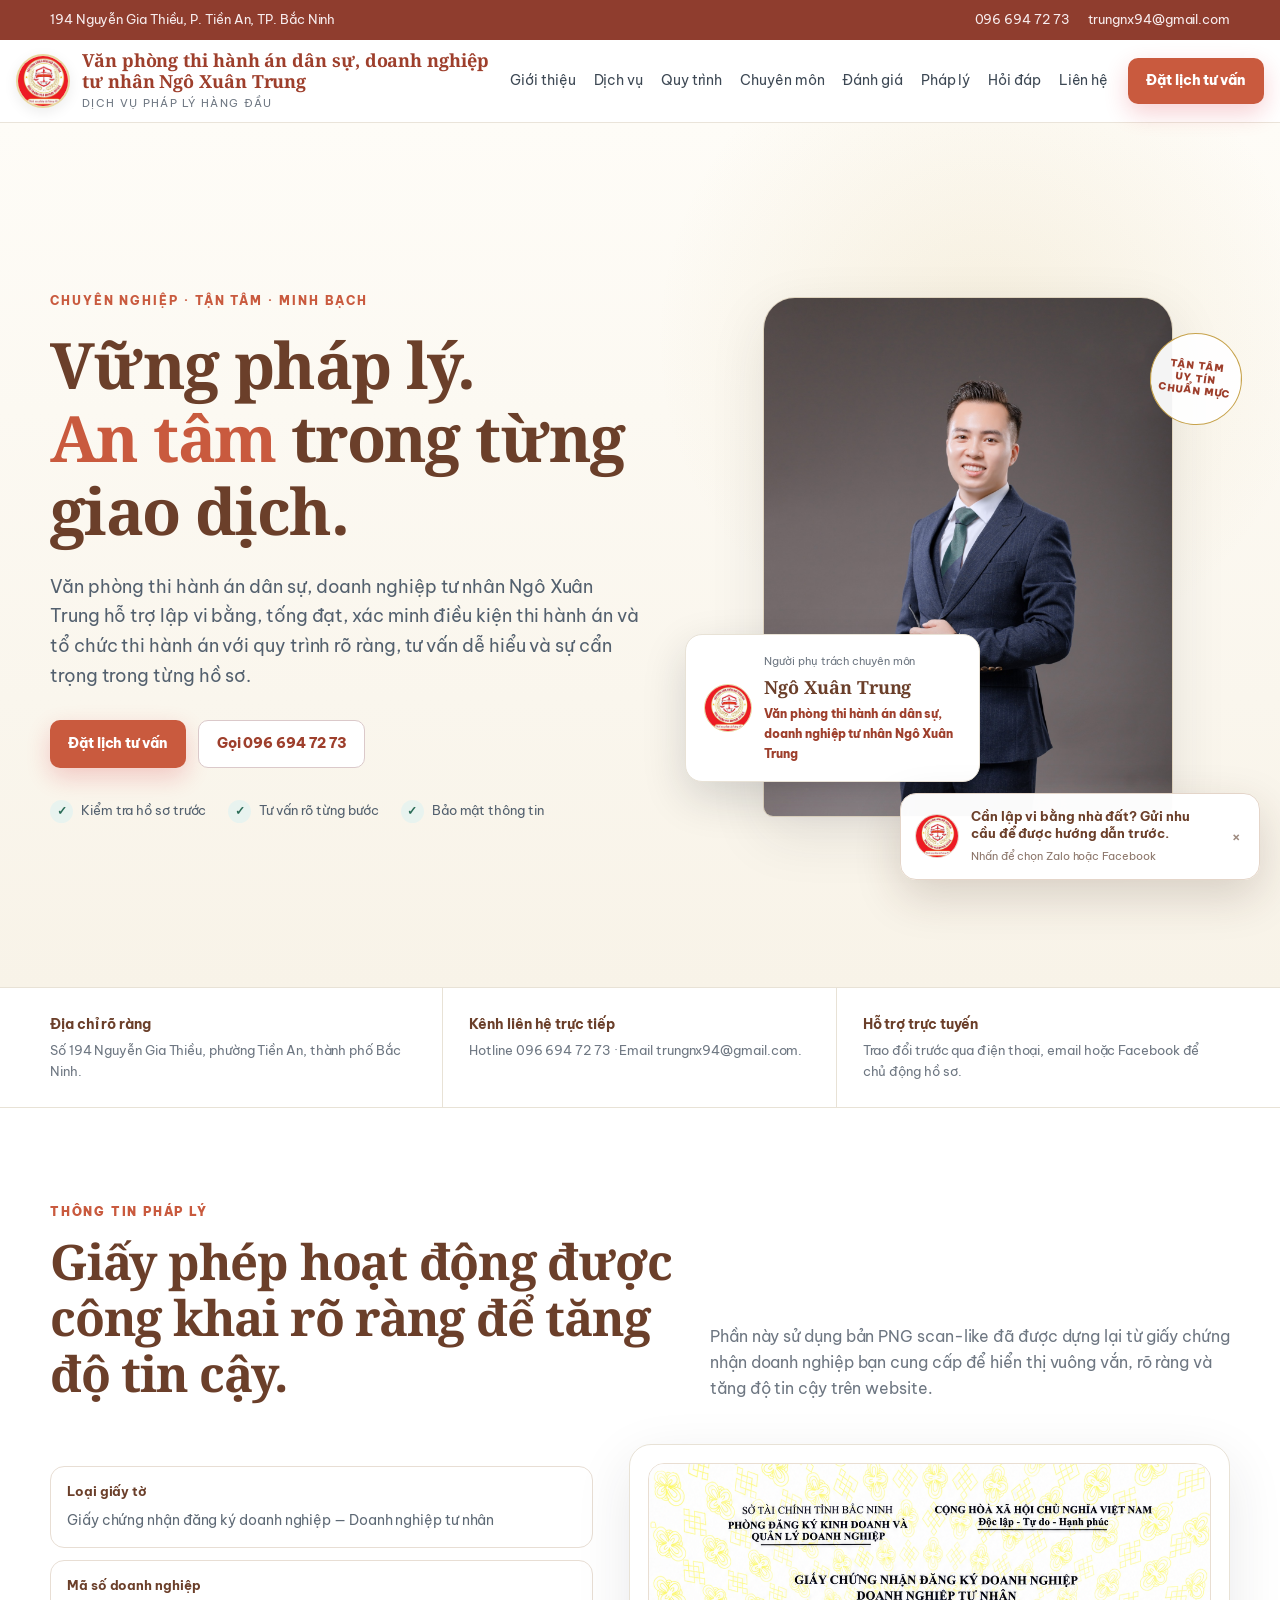
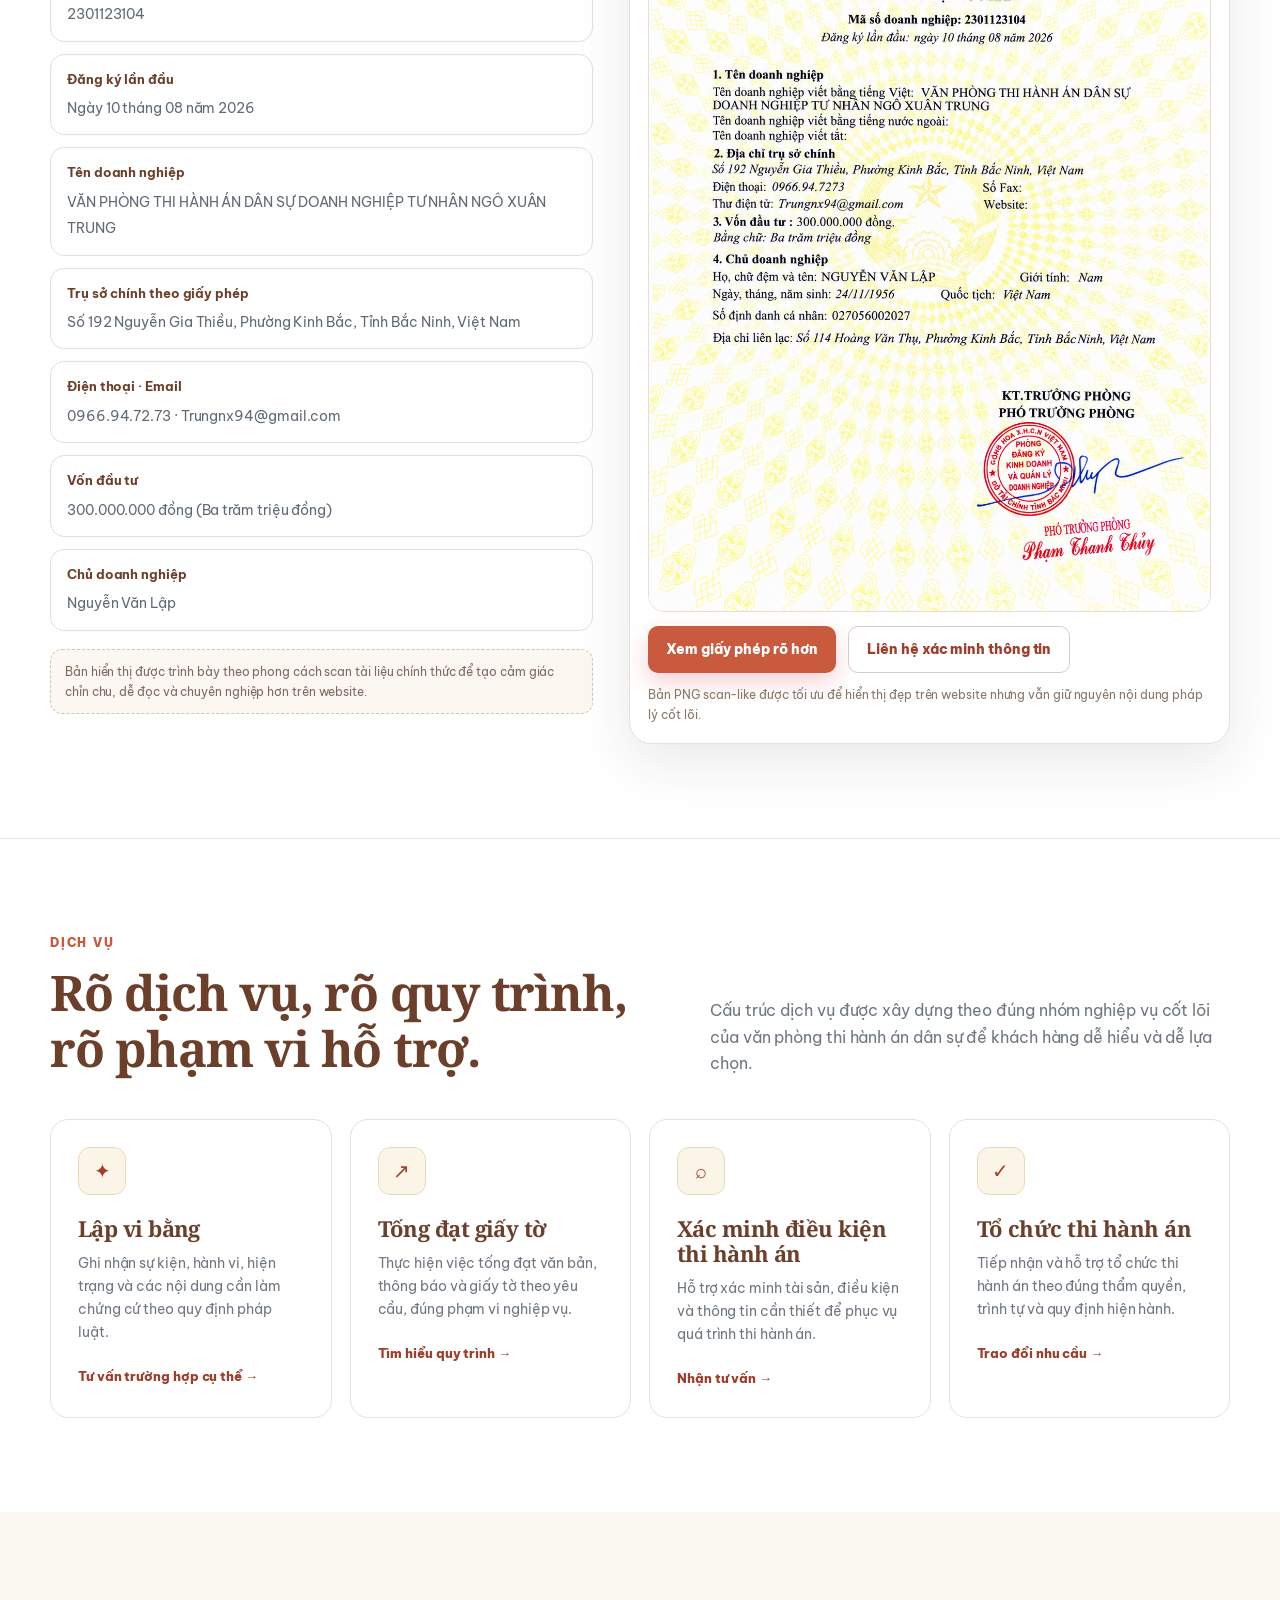
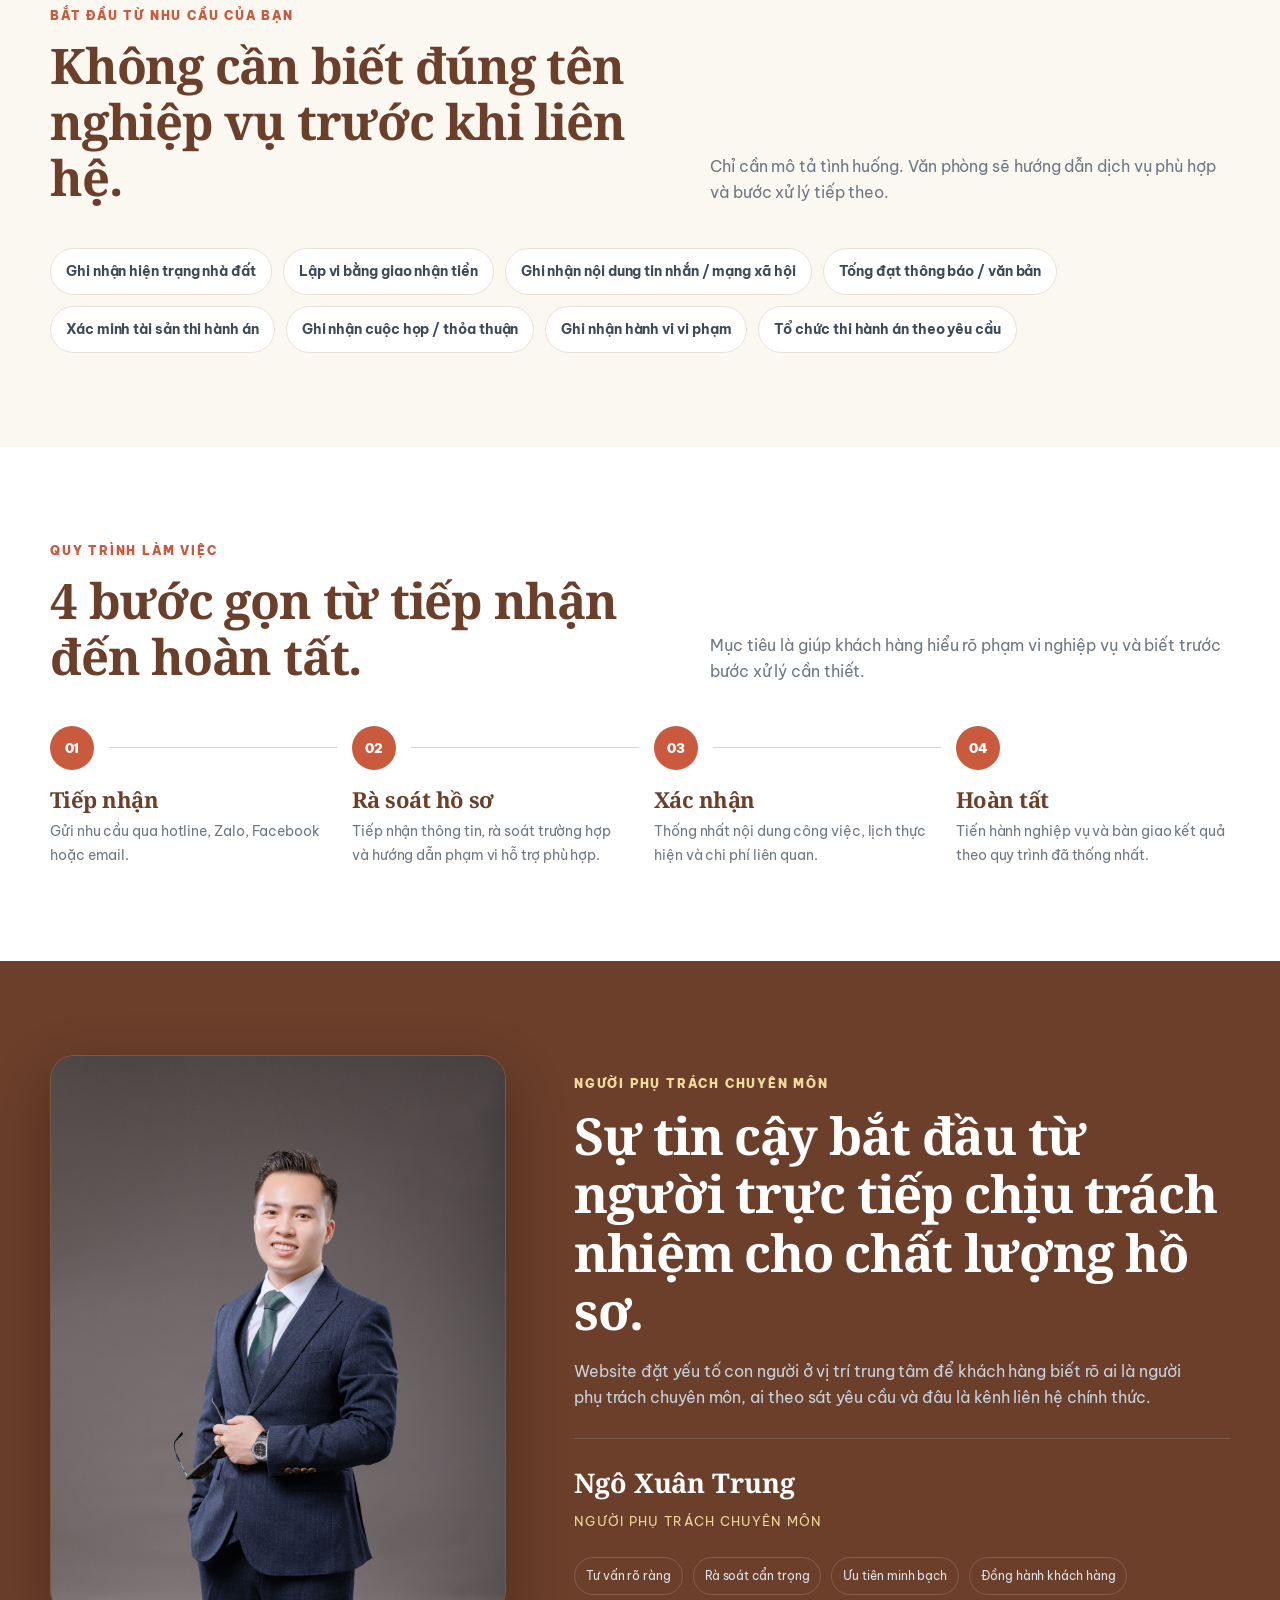
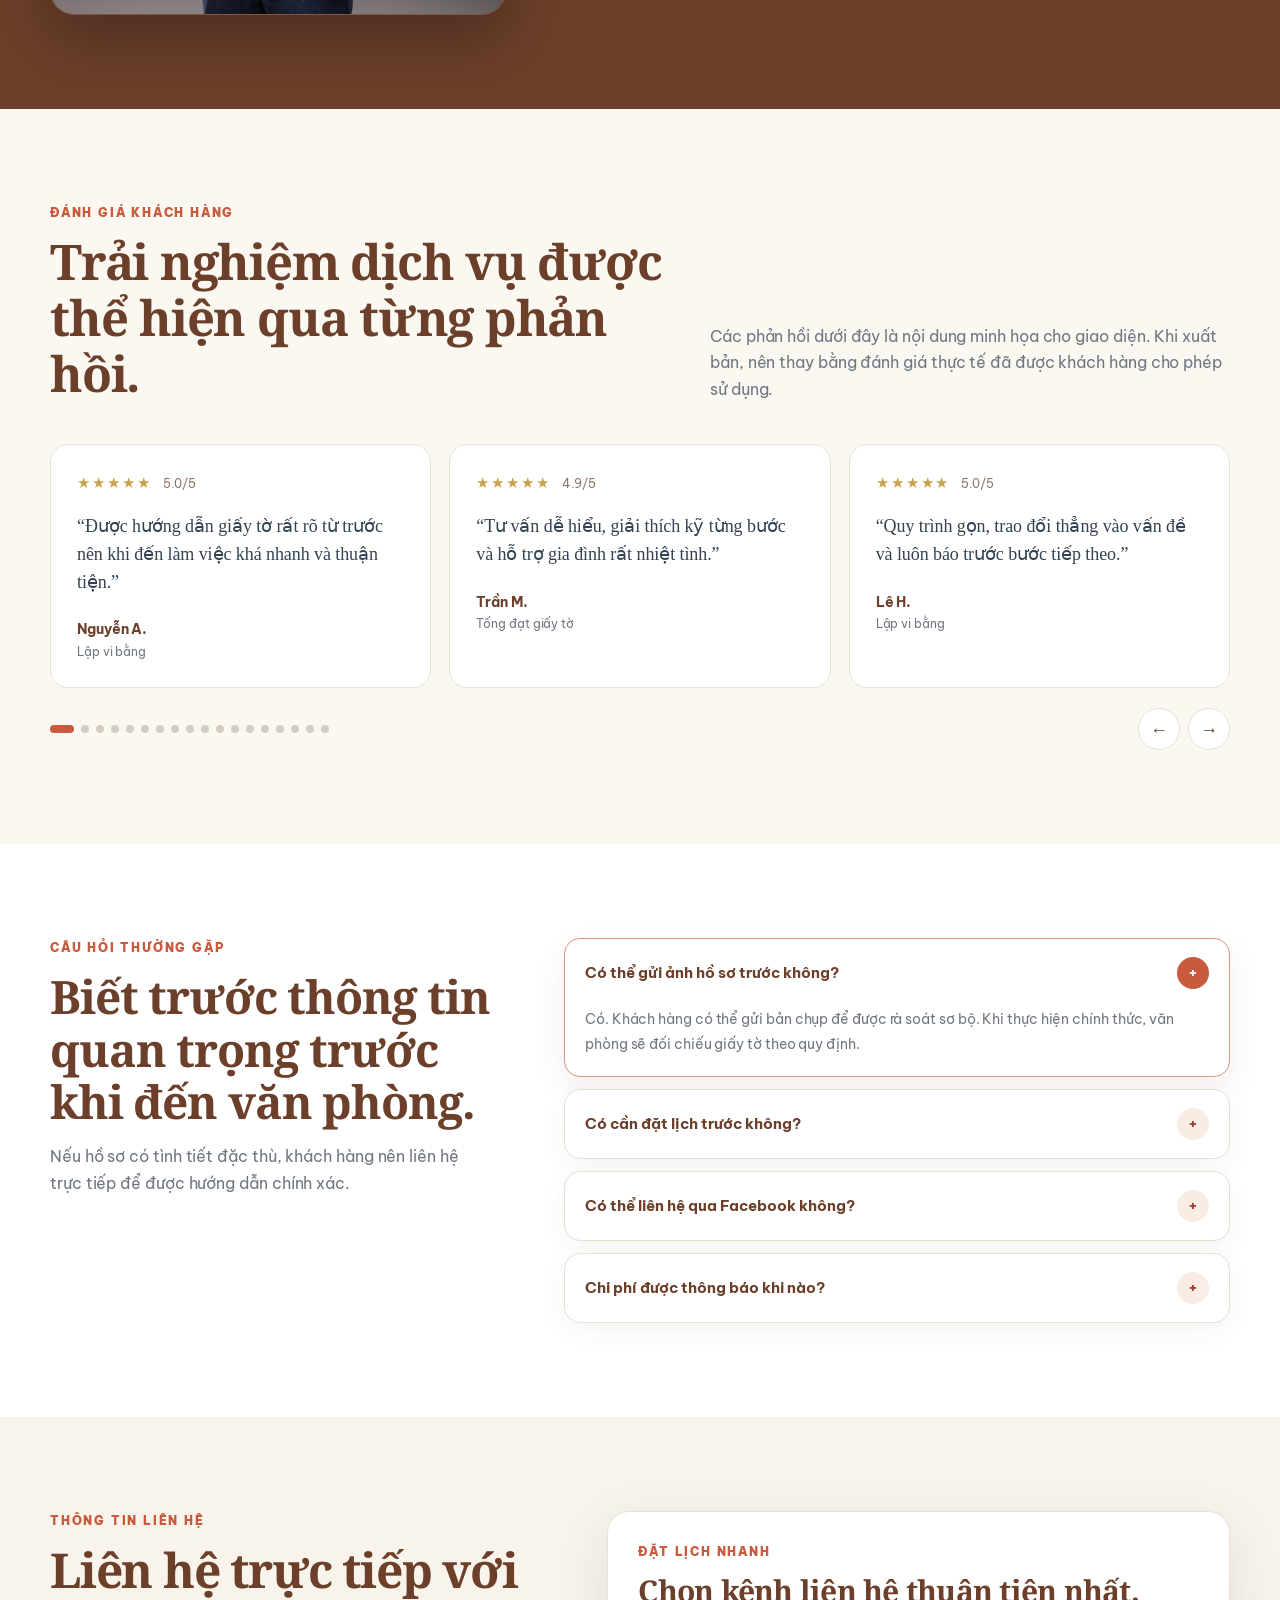
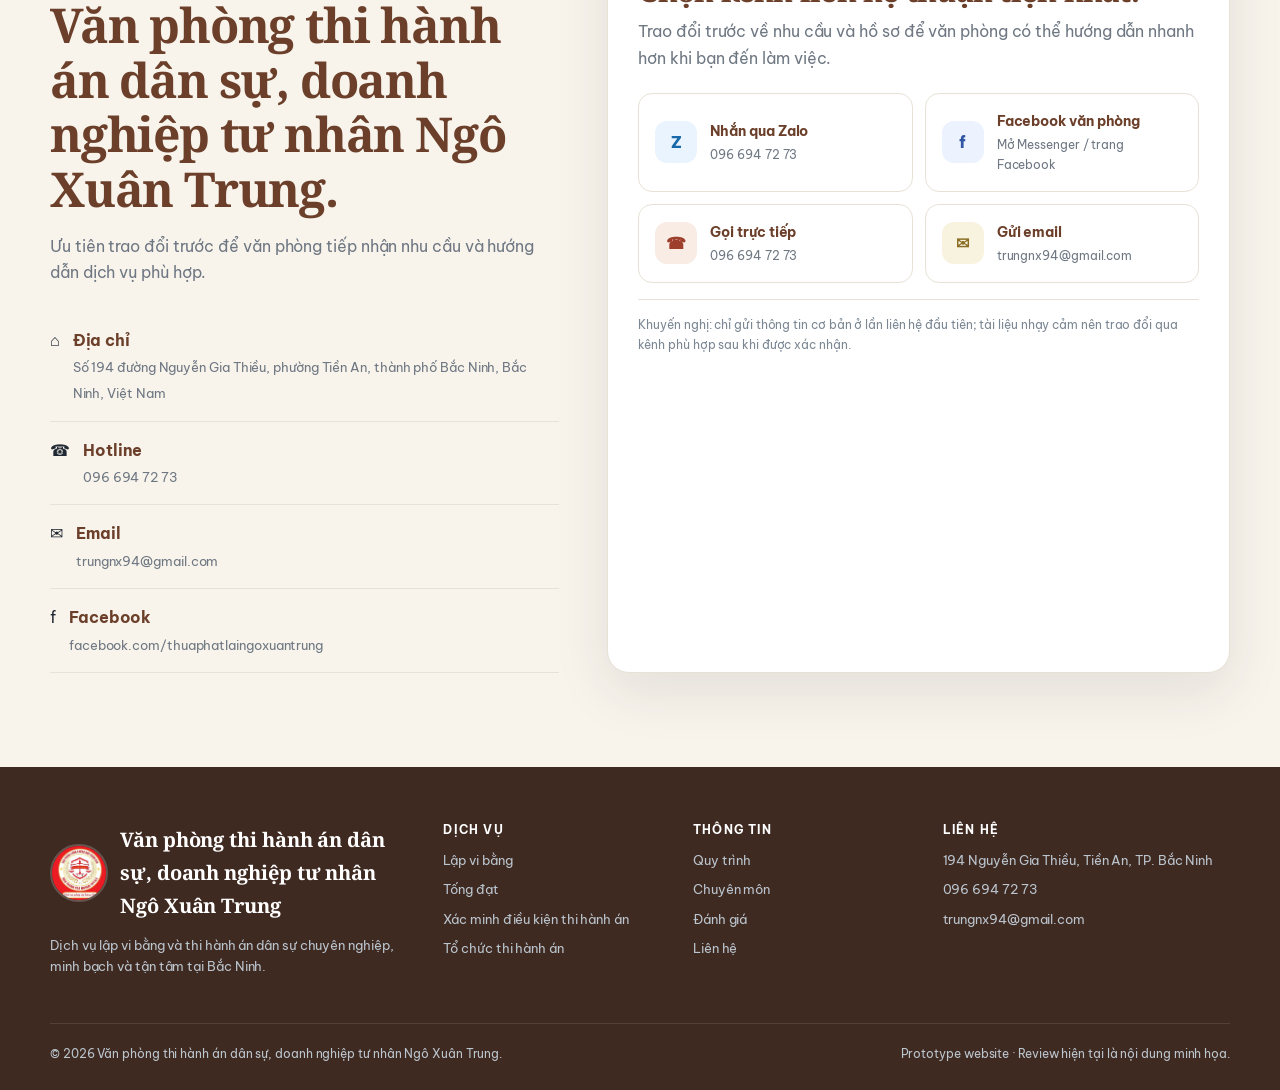
==== index.html @ 0e6046a1 "Add files via upload" ====
<!DOCTYPE html>
<html lang="vi">
<head>
  <meta charset="UTF-8" />
  <meta name="viewport" content="width=device-width, initial-scale=1.0" />
  <meta name="description" content="Văn phòng thi hành án dân sự, doanh nghiệp tư nhân Ngô Xuân Trung - dịch vụ công chứng chuyên nghiệp, tận tâm, minh bạch tại Bắc Ninh." />
  <title>Văn phòng thi hành án dân sự, doanh nghiệp tư nhân Ngô Xuân Trung</title>
  <style>
    :root{
      --red:#C95A3E;
      --red-dark:#9E3F2C;
      --gold:#C7A34C;
      --gold-soft:#E8D7A1;
      --ink:#202833;
      --muted:#6E7782;
      --cream:#FBF8F1;
      --white:#FFFFFF;
      --line:#E8E2D6;
      --navy:#6B3F2A;
      --green:#296B56;
      --shadow:0 18px 55px rgba(37,44,52,.10);
      --radius:18px;
      --max:1180px;
    }
    *{box-sizing:border-box}
    html{scroll-behavior:smooth}
    body{
      margin:0;font-family:Inter,ui-sans-serif,system-ui,-apple-system,BlinkMacSystemFont,"Segoe UI",sans-serif;
      color:var(--ink);background:#fff;line-height:1.65
    }
    h1,h2,h3,h4{font-family:Georgia,"Times New Roman",serif;line-height:1.14;margin:0;color:var(--navy);letter-spacing:-.02em}
    a{color:inherit;text-decoration:none}
    img{display:block;max-width:100%}
    button,input,select,textarea{font:inherit}
    .container{width:min(var(--max),calc(100% - 40px));margin:auto}
    .topbar{background:#8F3D2E;color:#F8EDEE;font-size:13px}
    .topbar .container{min-height:42px;display:flex;align-items:center;justify-content:space-between;gap:20px}
    .top-left,.top-right{display:flex;gap:18px;align-items:center;flex-wrap:wrap}
    .topbar a:hover{color:#fff}

    .header{
      position:sticky;top:0;z-index:100;background:rgba(255,255,255,.95);backdrop-filter:blur(15px);
      border-bottom:1px solid rgba(232,226,214,.9)
    }
    .nav{height:82px;display:flex;align-items:center;justify-content:space-between;gap:26px}
    .brand{display:flex;align-items:center;gap:12px;min-width:300px}
    .brand-logo{
      width:54px;height:54px;border-radius:50%;overflow:hidden;background:#fff;
      border:2px solid var(--gold-soft);box-shadow:0 4px 14px rgba(0,0,0,.08);flex:0 0 auto
    }
    .brand-logo img{width:100%;height:100%;object-fit:cover}
    .brand-copy strong{display:block;font-family:Georgia,serif;color:var(--red-dark);font-size:18px}
    .brand-copy span{display:block;color:var(--muted);font-size:11px;text-transform:uppercase;letter-spacing:.12em;margin-top:2px}
    .navlinks{display:flex;align-items:center;gap:24px;color:#3D4854;font-size:14px}
    .navlinks a{position:relative}
    .navlinks a::after{content:"";position:absolute;left:0;bottom:-8px;width:0;height:1px;background:var(--red);transition:.2s}
    .navlinks a:hover::after{width:100%}
    .btn{
      border:0;cursor:pointer;display:inline-flex;align-items:center;justify-content:center;gap:8px;
      min-height:44px;padding:11px 18px;border-radius:10px;font-weight:750;font-size:14px;transition:.22s
    }
    .btn-primary{background:var(--red);color:#fff;box-shadow:0 9px 24px rgba(217,22,36,.2)}
    .btn-primary:hover{background:var(--red-dark);transform:translateY(-1px)}
    .btn-outline{background:#fff;color:var(--red-dark);border:1px solid #DBC9CA}
    .btn-outline:hover{background:#FFF7F7;border-color:#C99B9F}
    .menu-btn{display:none;border:0;background:none;font-size:26px;color:var(--navy);cursor:pointer}

    .hero{
      background:
        radial-gradient(circle at 77% 25%,rgba(199,163,76,.13),transparent 28%),
        linear-gradient(180deg,#FEFCF7,#F8F3E8);
      border-bottom:1px solid var(--line);overflow:hidden
    }
    .hero-grid{
      min-height:660px;display:grid;grid-template-columns:1.06fr .94fr;gap:64px;align-items:center;padding:74px 0 70px
    }
    .eyebrow{font-size:12px;text-transform:uppercase;letter-spacing:.16em;font-weight:800;color:var(--red);margin-bottom:18px}
    .hero h1{font-size:clamp(43px,5vw,67px);max-width:760px}
    .hero h1 em{font-style:normal;color:var(--red)}
    .lead{max-width:700px;margin:24px 0 30px;color:#53606E;font-size:18px}
    .hero-actions{display:flex;gap:12px;flex-wrap:wrap}
    .hero-proof{display:flex;gap:22px;flex-wrap:wrap;margin-top:32px;color:#53606E;font-size:13px}
    .proof{display:flex;gap:8px;align-items:center}
    .proof i{width:23px;height:23px;border-radius:50%;display:grid;place-items:center;background:#E8F3EF;color:var(--green);font-style:normal;font-weight:900;font-size:12px}

    .hero-media{position:relative;min-height:505px;display:flex;align-items:center;justify-content:center}
    .portrait{
      width:min(100%,410px);height:520px;border-radius:32px 32px 10px 10px;overflow:hidden;
      border:1px solid #DFD4BF;background:#ECE5D8;box-shadow:var(--shadow);position:relative
    }
    .portrait img{width:100%;height:100%;object-fit:cover;object-position:center 18%}
    .profile-card{
      position:absolute;left:-20px;bottom:35px;width:295px;background:#fff;border:1px solid var(--line);
      border-radius:17px;padding:17px 18px;box-shadow:0 16px 44px rgba(26,33,42,.16)
    }
    .profile-row{display:flex;gap:12px;align-items:center}
    .mini-logo{width:48px;height:48px;border-radius:50%;overflow:hidden;border:1px solid var(--gold-soft);flex:0 0 auto}
    .mini-logo img{width:100%;height:100%;object-fit:cover}
    .profile-card small{display:block;color:var(--muted);font-size:11px;margin-bottom:3px}
    .profile-card strong{display:block;color:var(--navy);font-family:Georgia,serif;font-size:18px}
    .profile-card span{display:block;color:var(--red-dark);font-size:12px;font-weight:750;margin-top:2px}
    .seal{
      position:absolute;right:-12px;top:36px;width:92px;height:92px;border-radius:50%;display:grid;place-items:center;
      text-align:center;color:var(--red-dark);background:rgba(255,255,255,.94);border:1px solid var(--gold);
      font-size:10px;font-weight:850;text-transform:uppercase;letter-spacing:.1em;line-height:1.25;transform:rotate(7deg)
    }

    .trustbar{background:#fff;border-bottom:1px solid var(--line)}
    .trustgrid{display:grid;grid-template-columns:repeat(3,1fr)}
    .trustitem{padding:25px 26px;border-right:1px solid var(--line)}
    .trustitem:first-child{padding-left:0}
    .trustitem:last-child{border-right:0}
    .trustitem strong{display:block;color:var(--navy);font-size:14px;margin-bottom:4px}
    .trustitem span{display:block;color:var(--muted);font-size:13px}

    section{padding:94px 0}
    .section-head{display:flex;align-items:flex-end;justify-content:space-between;gap:34px;margin-bottom:42px}
    .kicker{font-size:12px;text-transform:uppercase;letter-spacing:.15em;font-weight:850;color:var(--red);margin-bottom:12px}
    .section-head h2{font-size:clamp(34px,4vw,49px);max-width:760px}
    .section-head p{max-width:520px;margin:0;color:var(--muted)}

    .services{background:#fff}
    .service-grid{display:grid;grid-template-columns:repeat(4,1fr);gap:18px}
    .card{
      border:1px solid var(--line);border-radius:var(--radius);padding:27px;background:#fff;transition:.22s
    }
    .card:hover{transform:translateY(-4px);box-shadow:var(--shadow);border-color:#D8CDBA}
    .icon{width:48px;height:48px;border-radius:12px;display:grid;place-items:center;background:#FBF5E8;color:var(--red-dark);border:1px solid #EADAB7;margin-bottom:21px;font-size:20px}
    .card h3{font-size:22px;margin-bottom:11px}
    .card p{color:var(--muted);font-size:14px;margin:0 0 18px}
    .text-link{color:var(--red-dark);font-weight:800;font-size:13px}
    .text-link:hover{color:var(--gold)}

    .situations{background:var(--cream)}
    .chips{display:flex;gap:11px;flex-wrap:wrap}
    .chip{padding:11px 15px;border-radius:999px;background:#fff;border:1px solid var(--line);font-size:14px;color:#3E4B57;font-weight:650}

    .process-grid{display:grid;grid-template-columns:repeat(4,1fr);gap:28px}
    .step{position:relative}
    .step-no{width:44px;height:44px;border-radius:50%;background:var(--red);color:#fff;display:grid;place-items:center;font-size:13px;font-weight:850;margin-bottom:17px}
    .step h3{font-size:22px;margin-bottom:8px}
    .step p{font-size:14px;color:var(--muted);margin:0}
    .step:not(:last-child)::after{content:"";position:absolute;left:59px;right:-13px;top:21px;height:1px;background:#D9D2C7}

    .professional{background:var(--navy);color:#fff;overflow:hidden}
    .pro-grid{display:grid;grid-template-columns:.82fr 1.18fr;gap:68px;align-items:center}
    .pro-photo{height:560px;border-radius:24px;overflow:hidden;border:1px solid rgba(255,255,255,.13);box-shadow:0 22px 60px rgba(0,0,0,.28)}
    .pro-photo img{width:100%;height:100%;object-fit:cover;object-position:center 15%}
    .professional .kicker{color:#F1D99B}
    .professional h2{color:#fff;font-size:clamp(38px,4vw,55px);margin-bottom:18px}
    .professional p{color:#C7D2DC;max-width:630px}
    .name-line{margin-top:28px;padding-top:22px;border-top:1px solid rgba(255,255,255,.15)}
    .name-line strong{display:block;color:#fff;font-family:Georgia,serif;font-size:27px}
    .name-line span{display:block;color:#F1D99B;font-size:13px;text-transform:uppercase;letter-spacing:.1em;margin-top:5px}
    .pro-badges{display:flex;gap:10px;flex-wrap:wrap;margin-top:25px}
    .pro-badges span{padding:8px 11px;border:1px solid rgba(255,255,255,.16);border-radius:999px;color:#DDE5EC;font-size:12px}

    .reviews{background:var(--cream);overflow:hidden}
    .review-shell{position:relative;overflow:hidden}
    .review-track{display:flex;gap:18px;transition:transform .5s cubic-bezier(.22,.61,.36,1);will-change:transform}
    .review-card{
      min-width:calc((100% - 36px)/3);background:#fff;border:1px solid var(--line);border-radius:18px;padding:26px
    }
    .stars{color:var(--gold);letter-spacing:.13em;font-size:15px}
    .review-card blockquote{margin:17px 0 22px;color:#334353;font-family:Georgia,serif;font-size:18px;line-height:1.55}
    .reviewer{display:flex;align-items:center;justify-content:space-between;gap:10px}
    .reviewer strong{display:block;color:var(--navy);font-size:14px}
    .reviewer span{display:block;color:var(--muted);font-size:12px}
    .demo{padding:5px 8px;background:#FFF5D7;color:#7B5B1E;border-radius:999px;font-size:10px;font-weight:850;text-transform:uppercase}
    .slider-bottom{display:flex;justify-content:space-between;align-items:center;gap:20px;margin-top:20px}
    .dots{display:flex;gap:7px}
    .dot{width:8px;height:8px;border-radius:50%;background:#D5CDC1;border:0;padding:0;cursor:pointer}
    .dot.active{width:24px;border-radius:99px;background:var(--red)}
    .controls{display:flex;gap:8px}
    .circle-btn{width:42px;height:42px;border-radius:50%;border:1px solid var(--line);background:#fff;color:var(--navy);cursor:pointer;font-size:18px}

    .faq-grid{display:grid;grid-template-columns:.8fr 1.2fr;gap:70px}
    .faq-left h2{font-size:46px}
    .faq-left p{color:var(--muted)}
    .accordion{border-top:1px solid var(--line)}
    .faq-item{border-bottom:1px solid var(--line)}
    .faq-q{width:100%;display:flex;justify-content:space-between;gap:20px;align-items:center;background:none;border:0;text-align:left;padding:20px 0;color:var(--navy);font-weight:800;cursor:pointer}
    .faq-a{max-height:0;overflow:hidden;color:var(--muted);font-size:14px;transition:max-height .3s ease}
    .faq-item.open .faq-a{max-height:220px;padding-bottom:20px}
    .plus{font-size:20px;transition:.2s}
    .faq-item.open .plus{transform:rotate(45deg)}

    .contact{background:#F8F4EC}
    .contact-grid{display:grid;grid-template-columns:.9fr 1.1fr;gap:48px}
    .contact h2{font-size:48px}
    .contact-copy>p{color:var(--muted)}
    .contact-list{display:grid;gap:0;margin-top:26px}
    .contact-item{display:flex;gap:13px;padding:15px 0;border-bottom:1px solid var(--line)}
    .contact-item b{display:block;color:var(--navy)}
    .contact-item span,.contact-item a{font-size:13px;color:var(--muted)}
    .contact-item a:hover{color:var(--red)}
    .form-card{background:#fff;border:1px solid var(--line);border-radius:20px;padding:28px;box-shadow:var(--shadow)}
    .form-grid{display:grid;grid-template-columns:1fr 1fr;gap:14px}
    .field{display:grid;gap:7px}
    .field.full{grid-column:1/-1}
    .field label{font-size:12px;color:#596775;font-weight:750}
    .field input,.field select,.field textarea{border:1px solid var(--line);border-radius:10px;padding:12px 13px;outline:none}
    .field input:focus,.field select:focus,.field textarea:focus{border-color:#CDA0A4;box-shadow:0 0 0 3px rgba(217,22,36,.06)}
    .form-note{font-size:11px;color:#7B8793;margin:12px 0 17px}

    footer{background:#3F2A22;color:#BBC5CE;padding:56px 0 26px}
    .footer-grid{display:grid;grid-template-columns:1.25fr .75fr .75fr 1fr;gap:34px}
    .footer-logo{display:flex;gap:12px;align-items:center;margin-bottom:13px}
    .footer-logo img{width:58px;height:58px;border-radius:50%;object-fit:cover;border:2px solid rgba(255,255,255,.2)}
    .footer-logo strong{font-family:Georgia,serif;color:#fff;font-size:20px}
    footer p,footer li{font-size:13px}
    footer h4{font-family:inherit;color:#fff;font-size:12px;text-transform:uppercase;letter-spacing:.1em;margin-bottom:13px}
    footer ul{list-style:none;margin:0;padding:0;display:grid;gap:8px}
    .footer-bottom{border-top:1px solid rgba(255,255,255,.1);margin-top:32px;padding-top:20px;display:flex;justify-content:space-between;gap:20px;flex-wrap:wrap;font-size:12px}
    .mobile-cta{display:none;position:fixed;left:0;right:0;bottom:0;z-index:200;background:#fff;border-top:1px solid var(--line);padding:8px 10px;gap:8px}
    .mobile-cta a{flex:1}

    @media(max-width:1050px){
      .navlinks{display:none} .menu-btn{display:block} .header>.container>.btn-primary{display:none}
      .hero-grid{grid-template-columns:1fr 1fr;gap:35px}
      .service-grid{grid-template-columns:1fr 1fr}
      .review-card{min-width:calc((100% - 18px)/2)}
      .pro-grid,.contact-grid,.faq-grid{gap:38px}
      .footer-grid{grid-template-columns:1fr 1fr}
    }
    @media(max-width:760px){
      body{padding-bottom:70px} .container{width:min(100% - 28px,var(--max))}
      .topbar .container{padding:8px 0;align-items:flex-start} .top-right{display:none}
      .brand{min-width:0} .brand-copy strong{font-size:16px}
      .hero-grid{grid-template-columns:1fr;padding:54px 0 50px;min-height:auto}
      .hero h1{font-size:44px}
      .hero-media{min-height:450px}
      .portrait{width:82%;max-width:355px;height:445px}
      .profile-card{left:0;bottom:18px;width:270px}
      .seal{right:0}
      .trustgrid{grid-template-columns:1fr}
      .trustitem{border-right:0;border-bottom:1px solid var(--line);padding:18px 0}
      .trustitem:last-child{border-bottom:0}
      section{padding:70px 0}
      .section-head{display:block} .section-head p{margin-top:13px}
      .service-grid,.process-grid,.pro-grid,.faq-grid,.contact-grid{grid-template-columns:1fr}
      .step:not(:last-child)::after{display:none}
      .pro-photo{height:470px}
      .review-card{min-width:100%}
      .form-grid{grid-template-columns:1fr}
      .faq-left h2,.contact h2{font-size:38px}
      .footer-grid{grid-template-columns:1fr}
      .mobile-cta{display:flex}
    }
    @media(max-width:470px){
      .hero h1{font-size:38px}
      .hero-actions .btn{width:100%}
      .portrait{width:90%}
      .brand-logo{width:47px;height:47px}
      .brand-copy span{font-size:9px}
      .service-grid{grid-template-columns:1fr}
    }
  </style>

<style id="header-responsive-fix">
/* ===== HEADER RESPONSIVE FIX ===== */

/* Topbar: luôn giữ một hàng ở desktop/tablet */
.topbar .container{
  min-height:40px;
  display:flex;
  align-items:center;
  justify-content:space-between;
  gap:20px;
  flex-wrap:nowrap;
}

.top-left,
.top-right{
  display:flex;
  align-items:center;
  gap:18px;
  flex-wrap:nowrap;
  min-width:0;
}

.top-left{
  flex:1 1 auto;
  overflow:hidden;
}

/* Tên văn phòng đã có ở header chính, không lặp lại trên topbar */
.top-left span:nth-child(2){
  display:none;
}

.top-left span:first-child{
  white-space:nowrap;
  overflow:hidden;
  text-overflow:ellipsis;
}

.top-right{
  flex:0 0 auto;
}

.top-right a{
  white-space:nowrap;
}

/* Header chính */
.nav{
  height:auto;
  min-height:82px;
  display:flex;
  align-items:center;
  justify-content:space-between;
  gap:18px;
}

.brand{
  min-width:0;
  flex:1 1 auto;
  max-width:100%;
}

.brand-copy{
  min-width:0;
  flex:1 1 auto;
}

.brand-copy strong{
  font-size:clamp(15px, 1.5vw, 18px);
  line-height:1.2;
  white-space:nowrap;
  overflow:hidden;
  text-overflow:ellipsis;
}

.brand-copy span{
  white-space:nowrap;
  overflow:hidden;
  text-overflow:ellipsis;
}

.menu-btn{
  flex:0 0 auto;
}

/* Tên dài => chuyển sang menu sớm hơn để tránh chen header */
@media(max-width:1180px){
  .navlinks{display:none !important;}
  .menu-btn{display:block;}
  .header .btn-primary{display:none;}
}

/* Tablet */
@media(max-width:900px){
  .top-right a[href^="mailto:"]{
    display:none;
  }

  .brand-copy strong{
    font-size:16px;
  }
}

/* Mobile */
@media(max-width:760px){
  .topbar .container{
    min-height:36px;
    padding:6px 0;
  }

  .top-left{
    width:100%;
  }

  .top-left span:first-child{
    font-size:12px;
  }

  .top-right{
    display:none;
  }

  .nav{
    min-height:72px;
    gap:10px;
  }

  .brand-logo{
    width:46px;
    height:46px;
  }

  .brand-copy strong{
    font-size:14px;
    white-space:normal;
    overflow:visible;
    text-overflow:clip;
    display:-webkit-box;
    -webkit-line-clamp:2;
    -webkit-box-orient:vertical;
    line-height:1.22;
  }

  .brand-copy span{
    font-size:9px;
    letter-spacing:.10em;
  }

  .menu-btn{
    font-size:25px;
    padding:7px;
  }
}

/* Mobile rất hẹp */
@media(max-width:430px){
  .container{
    width:min(100% - 22px, var(--max));
  }

  .brand{
    gap:9px;
  }

  .brand-logo{
    width:42px;
    height:42px;
  }

  .brand-copy strong{
    font-size:13px;
  }

  .brand-copy span{
    display:none;
  }
}
</style>


<link rel="preconnect" href="https://fonts.googleapis.com">
<link rel="preconnect" href="https://fonts.gstatic.com" crossorigin>
<link href="https://fonts.googleapis.com/css2?family=Be+Vietnam+Pro:wght@400;500;600;700;800&family=Noto+Serif:wght@600;700&display=swap" rel="stylesheet">

<style id="vietnamese-font-fix">
/* ===== VIETNAMESE-FRIENDLY TYPOGRAPHY ===== */
body,
button,
input,
select,
textarea{
  font-family:"Be Vietnam Pro","Segoe UI",Arial,sans-serif;
}

h1,h2,h3,h4,
.brand-copy strong,
.profile-card strong,
.name-line strong,
.footer-logo strong{
  font-family:"Noto Serif","Times New Roman",serif;
}

/* Noto Serif handles Vietnamese diacritics better at display sizes */
h1,h2,h3,h4{
  letter-spacing:-0.025em;
  font-feature-settings:"kern" 1;
}

/* Slightly more relaxed body text for Vietnamese readability */
body{
  letter-spacing:-0.005em;
}

.navlinks,
.btn,
.topbar,
.kicker,
.card p,
.step p,
.contact-item,
.field,
footer{
  font-family:"Be Vietnam Pro","Segoe UI",Arial,sans-serif;
}
</style>


<style id="v6-header-faq-contact-fix">
/* ===== V6 HEADER FIX ===== */
.header .container.nav{
  width:min(1320px, calc(100% - 32px));
  gap:20px;
}
.brand{
  flex:0 1 560px;
  min-width:0;
  max-width:560px;
}
.brand-copy{
  min-width:0;
}
.brand-copy strong{
  white-space:nowrap !important;
  overflow:hidden !important;
  text-overflow:ellipsis !important;
  display:block !important;
  -webkit-line-clamp:unset !important;
}
.navlinks{
  flex:1 1 auto;
  justify-content:flex-end;
  gap:18px;
}
.navlinks a{
  white-space:nowrap;
}
.header .btn-primary{
  flex:0 0 auto;
  white-space:nowrap;
}
@media(max-width:1220px){
  .navlinks{display:none !important;}
  .menu-btn{display:block !important;}
  .header .btn-primary{display:none !important;}
  .brand{max-width:calc(100% - 58px); flex:1 1 auto;}
}
@media(max-width:760px){
  .brand-copy strong{
    white-space:nowrap !important;
    font-size:14px !important;
  }
}

/* ===== FAQ REDESIGN ===== */
.faq{
  background:linear-gradient(180deg,#fff 0%,#FCF7F1 100%);
}
.accordion{
  border:0 !important;
  display:grid;
  gap:12px;
}
.faq-item{
  border:1px solid #E9DED2 !important;
  border-radius:16px;
  background:#fff;
  overflow:hidden;
  box-shadow:0 8px 24px rgba(88,56,38,.05);
  transition:.22s ease;
}
.faq-item:hover{
  border-color:#D7BFAF !important;
  transform:translateY(-1px);
}
.faq-item.open{
  border-color:#D09A82 !important;
  box-shadow:0 12px 30px rgba(126,72,48,.09);
}
.faq-q{
  padding:18px 20px !important;
  font-size:15px;
  font-weight:700 !important;
  gap:16px;
}
.faq-plus{
  width:32px;
  height:32px;
  border-radius:50%;
  background:#F8ECE5;
  color:#9E3F2C;
  display:grid;
  place-items:center;
  flex:0 0 auto;
}
.faq-item.open .faq-plus{
  background:#C95A3E;
  color:#fff;
}
.faq-a{
  padding-left:20px;
  padding-right:20px;
  line-height:1.75;
}
.faq-item.open .faq-a{
  padding-bottom:20px !important;
}

/* ===== CONTACT CTA REPLACEMENT ===== */
.contact-cta-card{
  background:#fff;
  border:1px solid var(--line);
  border-radius:22px;
  padding:30px;
  box-shadow:var(--shadow);
}
.contact-cta-card h3{
  font-size:30px;
  margin-bottom:10px;
}
.contact-cta-card p{
  color:var(--muted);
  margin:0 0 22px;
}
.contact-action-grid{
  display:grid;
  grid-template-columns:1fr 1fr;
  gap:12px;
}
.contact-action{
  min-height:70px;
  border-radius:14px;
  display:flex;
  align-items:center;
  gap:13px;
  padding:16px;
  border:1px solid var(--line);
  background:#fff;
  transition:.2s;
}
.contact-action:hover{
  transform:translateY(-2px);
  box-shadow:0 12px 28px rgba(70,45,32,.09);
}
.contact-action .ico{
  width:42px;height:42px;border-radius:12px;
  display:grid;place-items:center;
  font-weight:800;
  flex:0 0 auto;
}
.contact-action strong{display:block;color:var(--navy);font-size:14px}
.contact-action span{display:block;color:var(--muted);font-size:12px;margin-top:2px}
.contact-action.zalo .ico{background:#EAF4FF;color:#1769AA}
.contact-action.facebook .ico{background:#EDF2FF;color:#3157A4}
.contact-action.phone .ico{background:#F8ECE5;color:#9E3F2C}
.contact-action.email .ico{background:#F8F3DF;color:#8A6D22}
.contact-note{
  margin-top:16px;
  padding-top:15px;
  border-top:1px solid var(--line);
  color:#7B8793;
  font-size:12px;
}
@media(max-width:620px){
  .contact-action-grid{grid-template-columns:1fr;}
}

/* ===== CORNER ROTATING CTA ===== */
.corner-toast{
  position:fixed;
  right:20px;
  bottom:20px;
  z-index:250;
  width:min(360px, calc(100vw - 28px));
  background:rgba(255,255,255,.98);
  border:1px solid #E4D5C9;
  border-radius:16px;
  box-shadow:0 16px 46px rgba(69,40,27,.18);
  padding:14px;
  display:flex;
  gap:12px;
  align-items:center;
  cursor:pointer;
  transform:translateY(20px);
  opacity:0;
  pointer-events:none;
  transition:.35s ease;
}
.corner-toast.show{
  transform:translateY(0);
  opacity:1;
  pointer-events:auto;
}
.corner-toast-logo{
  width:44px;height:44px;border-radius:50%;
  overflow:hidden;flex:0 0 auto;border:1px solid #E7D3C5;
}
.corner-toast-logo img{width:100%;height:100%;object-fit:cover}
.corner-toast-copy{min-width:0;flex:1}
.corner-toast-copy strong{
  display:block;
  color:#6B3F2A;
  font-size:13px;
  line-height:1.35;
}
.corner-toast-copy span{
  display:block;
  color:#8B7569;
  font-size:11px;
  margin-top:4px;
}
.corner-toast-x{
  border:0;background:none;color:#9E8B80;font-size:18px;cursor:pointer;padding:2px 4px;
}
@media(max-width:760px){
  .corner-toast{bottom:82px;right:12px;}
}
</style>


<style id="legal-license-section-style">
.legal{
  background:#fff;
  border-bottom:1px solid var(--line);
}
.legal-grid{
  display:grid;
  grid-template-columns: .95fr 1.05fr;
  gap:36px;
  align-items:start;
}
.legal-copy p{
  color:var(--muted);
  margin:0 0 18px;
}
.legal-list{
  display:grid;
  gap:12px;
  margin-top:22px;
}
.legal-item{
  padding:14px 16px;
  border:1px solid #E8DED4;
  border-radius:14px;
  background:#fff;
}
.legal-item strong{
  display:block;
  color:var(--navy);
  font-size:13px;
  margin-bottom:4px;
}
.legal-item span{
  color:#5F6A76;
  font-size:14px;
  line-height:1.6;
}
.legal-note{
  margin-top:18px;
  padding:12px 14px;
  background:#FCF7F1;
  border:1px dashed #D8C2B5;
  border-radius:12px;
  color:#7E6A5F;
  font-size:12px;
}
.legal-card{
  background:#fff;
  border:1px solid var(--line);
  border-radius:22px;
  padding:18px;
  box-shadow:var(--shadow);
}
.legal-preview{
  border-radius:16px;
  overflow:hidden;
  border:1px solid #E9DED2;
  background:#FAF7F2;
}
.legal-preview img{
  width:100%;
  height:auto;
  display:block;
}
.legal-actions{
  display:flex;
  gap:12px;
  flex-wrap:wrap;
  margin-top:14px;
}
.legal-meta{
  margin-top:12px;
  color:#887668;
  font-size:12px;
}
.legal-modal{
  display:none;
  position:fixed;
  inset:0;
  z-index:320;
  background:rgba(31,19,14,.72);
  backdrop-filter:blur(6px);
  padding:24px;
  overflow:auto;
}
.legal-modal.show{
  display:flex;
  align-items:flex-start;
  justify-content:center;
}
.legal-modal-box{
  position:relative;
  width:min(980px, 100%);
  background:#fff;
  border-radius:18px;
  padding:20px;
  box-shadow:0 26px 70px rgba(0,0,0,.28);
}
.legal-modal-box img{
  width:100%;
  height:auto;
  border-radius:12px;
  border:1px solid #E7DDD3;
}
.legal-close{
  position:absolute;
  top:10px;
  right:10px;
  width:38px;
  height:38px;
  border-radius:50%;
  border:0;
  cursor:pointer;
  background:#F5ECE6;
  color:#8F4A33;
  font-size:22px;
}
@media(max-width:900px){
  .legal-grid{
    grid-template-columns:1fr;
  }
}
</style>


<style id="v8-brand-wrap-fix">
/* ===== V8 brand title wrap fix ===== */
.header .container.nav{
  align-items:center;
}
.brand{
  flex:1 1 680px !important;
  max-width:680px !important;
  align-items:center;
}
.brand-copy{
  min-width:0;
  flex:1 1 auto;
}
.brand-copy strong{
  white-space:normal !important;
  overflow:visible !important;
  text-overflow:clip !important;
  display:-webkit-box !important;
  -webkit-line-clamp:2 !important;
  -webkit-box-orient:vertical !important;
  line-height:1.18 !important;
  max-height:2.36em;
  font-size:clamp(15px, 1.55vw, 18px) !important;
}
.brand-copy span{
  white-space:nowrap;
  overflow:hidden;
  text-overflow:ellipsis;
}
@media(max-width:1220px){
  .brand{
    max-width:calc(100% - 58px) !important;
  }
  .brand-copy strong{
    font-size:15px !important;
    -webkit-line-clamp:2 !important;
  }
}
@media(max-width:760px){
  .nav{
    min-height:78px !important;
    align-items:center;
  }
  .brand{
    gap:10px;
    max-width:calc(100% - 54px) !important;
  }
  .brand-copy strong{
    font-size:14px !important;
    line-height:1.22 !important;
    -webkit-line-clamp:2 !important;
    max-height:2.44em;
  }
  .brand-copy span{
    font-size:9px !important;
  }
}
@media(max-width:430px){
  .brand-copy strong{
    font-size:13px !important;
  }
}
</style>


<style id="v9-portrait-crop-fix">
.portrait img{
  object-fit:cover;
  object-position:center 16%;
}
.pro-photo img{
  object-fit:cover;
  object-position:center 12%;
}
</style>


<style id="v10-dual-portrait-slider">
.dual-portrait-slider{
  position:relative;
  overflow:hidden;
}
.dual-portrait-slider .slide-img{
  position:absolute;
  inset:0;
  width:100%;
  height:100%;
  object-fit:cover;
  opacity:0;
  transition:opacity .9s ease;
}
.dual-portrait-slider .slide-img.active{
  opacity:1;
}
.portrait.dual-portrait-slider{
  width:min(100%,410px);
  height:520px;
  border-radius:32px 32px 10px 10px;
  border:1px solid #DFD4BF;
  background:#ECE5D8;
  box-shadow:var(--shadow);
}
.portrait.dual-portrait-slider .slide-img{
  object-position:center 16%;
}
.pro-photo.dual-portrait-slider{
  height:560px;
  border-radius:24px;
  border:1px solid rgba(255,255,255,.13);
  box-shadow:0 22px 60px rgba(0,0,0,.28);
}
.pro-photo.dual-portrait-slider .slide-img{
  object-position:center 12%;
}
@media(max-width:760px){
  .portrait.dual-portrait-slider{
    width:82%;
    max-width:355px;
    height:445px;
  }
  .pro-photo.dual-portrait-slider{
    height:470px;
  }
}
@media(max-width:470px){
  .portrait.dual-portrait-slider{
    width:90%;
  }
}
</style>

</head>
<body>
  <div class="topbar">
    <div class="container">
      <div class="top-left">
        <span>194 Nguyễn Gia Thiều, P. Tiền An, TP. Bắc Ninh</span>
        <span>Văn phòng thi hành án dân sự, doanh nghiệp tư nhân Ngô Xuân Trung</span>
      </div>
      <div class="top-right">
        <a href="tel:0966947273">096 694 72 73</a>
        <a href="mailto:trungnx94@gmail.com">trungnx94@gmail.com</a>
      </div>
    </div>
  </div>

  <header class="header">
    <div class="container nav">
      <a class="brand" href="#top">
        <div class="brand-logo"><img src="[data-uri]" alt="Logo Văn phòng thi hành án dân sự, doanh nghiệp tư nhân Ngô Xuân Trung"></div>
        <div class="brand-copy">
          <strong>Văn phòng thi hành án dân sự, doanh nghiệp tư nhân Ngô Xuân Trung</strong>
          <span>Dịch vụ pháp lý hàng đầu</span>
        </div>
      </a>
      <nav class="navlinks">
        <a href="#about">Giới thiệu</a>
        <a href="#services">Dịch vụ</a>
        <a href="#process">Quy trình</a>
        <a href="#professional">Chuyên môn</a>
        <a href="#reviews">Đánh giá</a>
        <a href="#phap-ly">Pháp lý</a>
        <a href="#faq">Hỏi đáp</a>
        <a href="#contact">Liên hệ</a>
      </nav>
      <a class="btn btn-primary" href="#contact">Đặt lịch tư vấn</a>
      <button class="menu-btn" aria-label="Mở menu" onclick="toggleMenu()">☰</button>
    </div>
  </header>

  <main id="top">
    <section class="hero">
      <div class="container hero-grid">
        <div>
          <div class="eyebrow">Chuyên nghiệp · Tận tâm · Minh bạch</div>
          <h1>Vững pháp lý.<br><em>An tâm</em> trong từng giao dịch.</h1>
          <p class="lead">
            Văn phòng thi hành án dân sự, doanh nghiệp tư nhân Ngô Xuân Trung hỗ trợ lập vi bằng, tống đạt, xác minh điều kiện thi hành án và tổ chức thi hành án với quy trình rõ ràng, tư vấn dễ hiểu và sự cẩn trọng trong từng hồ sơ.
          </p>
          <div class="hero-actions">
            <a class="btn btn-primary" href="#contact">Đặt lịch tư vấn</a>
            <a class="btn btn-outline" href="tel:0966947273">Gọi 096 694 72 73</a>
          </div>
          <div class="hero-proof">
            <div class="proof"><i>✓</i>Kiểm tra hồ sơ trước</div>
            <div class="proof"><i>✓</i>Tư vấn rõ từng bước</div>
            <div class="proof"><i>✓</i>Bảo mật thông tin</div>
          </div>
        </div>
        <div class="hero-media">
          
<div class="portrait dual-portrait-slider">
            <img class="slide-img active" src="[data-uri]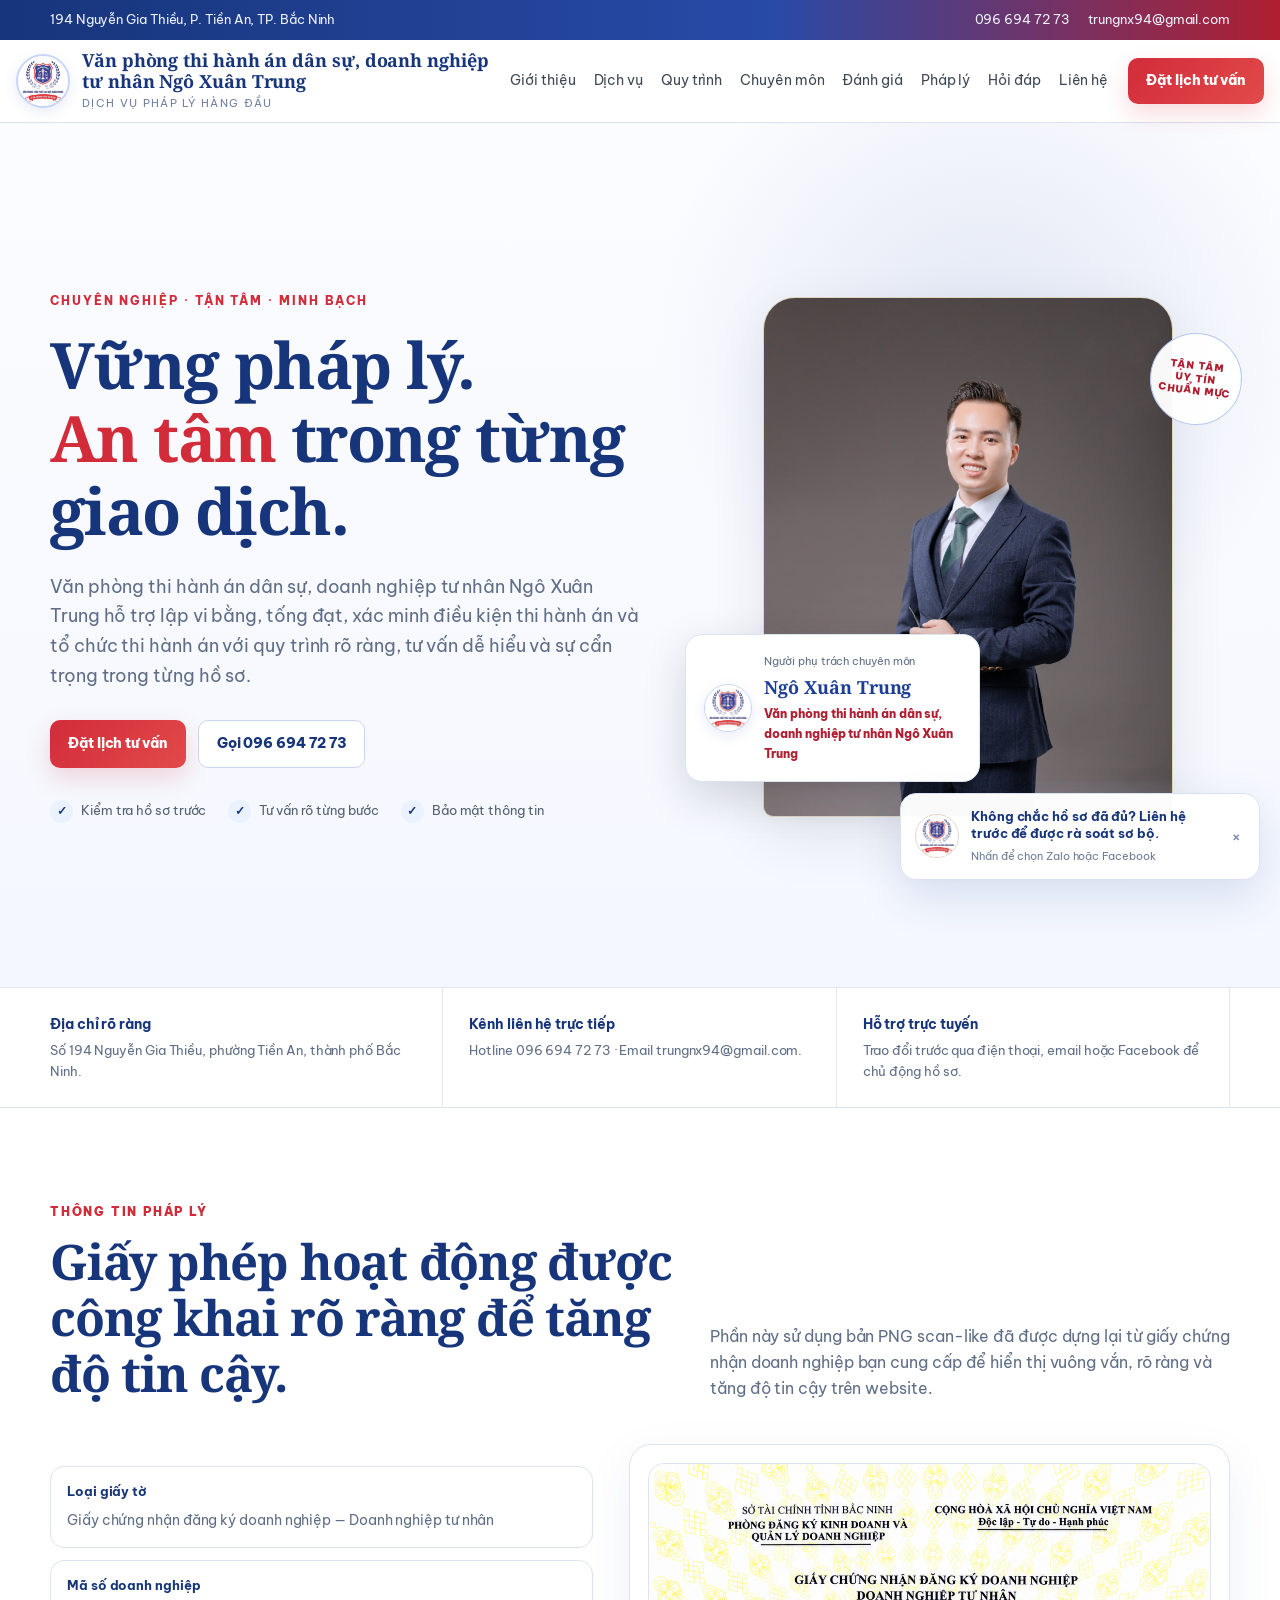
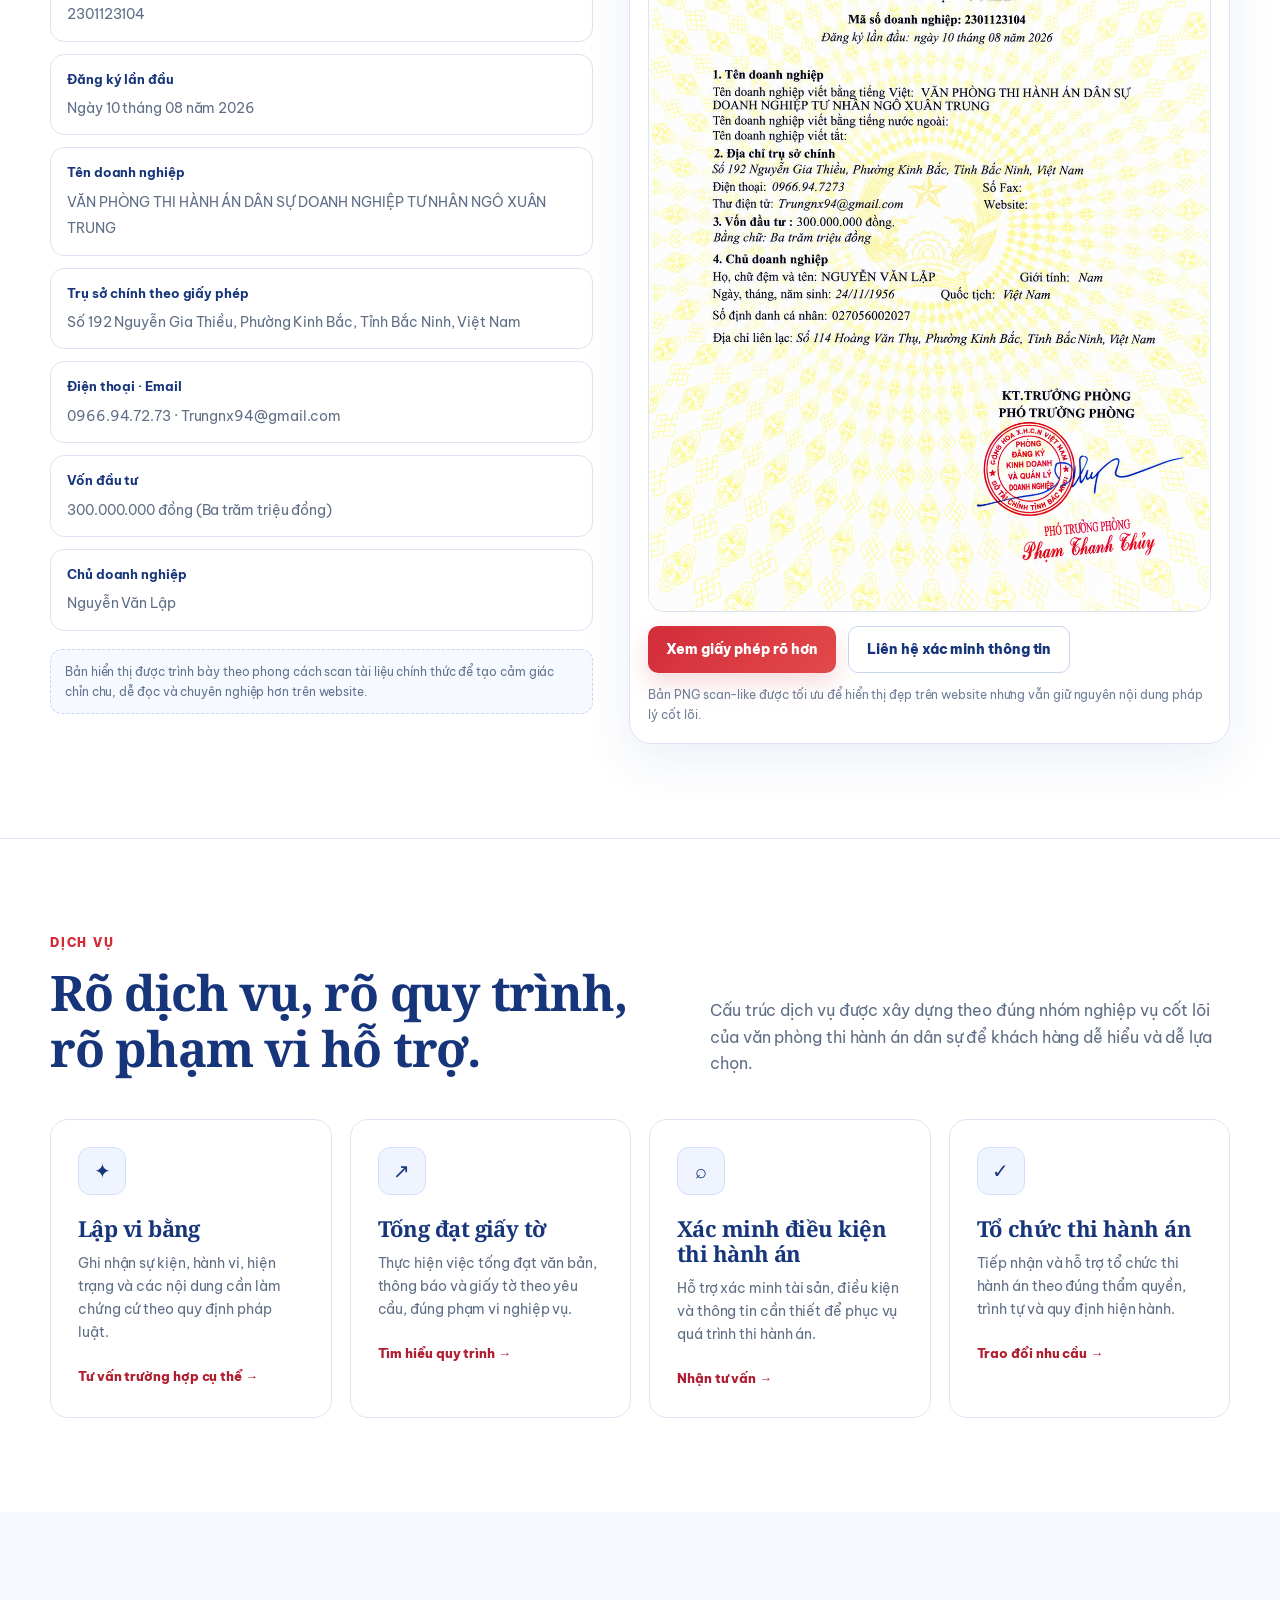
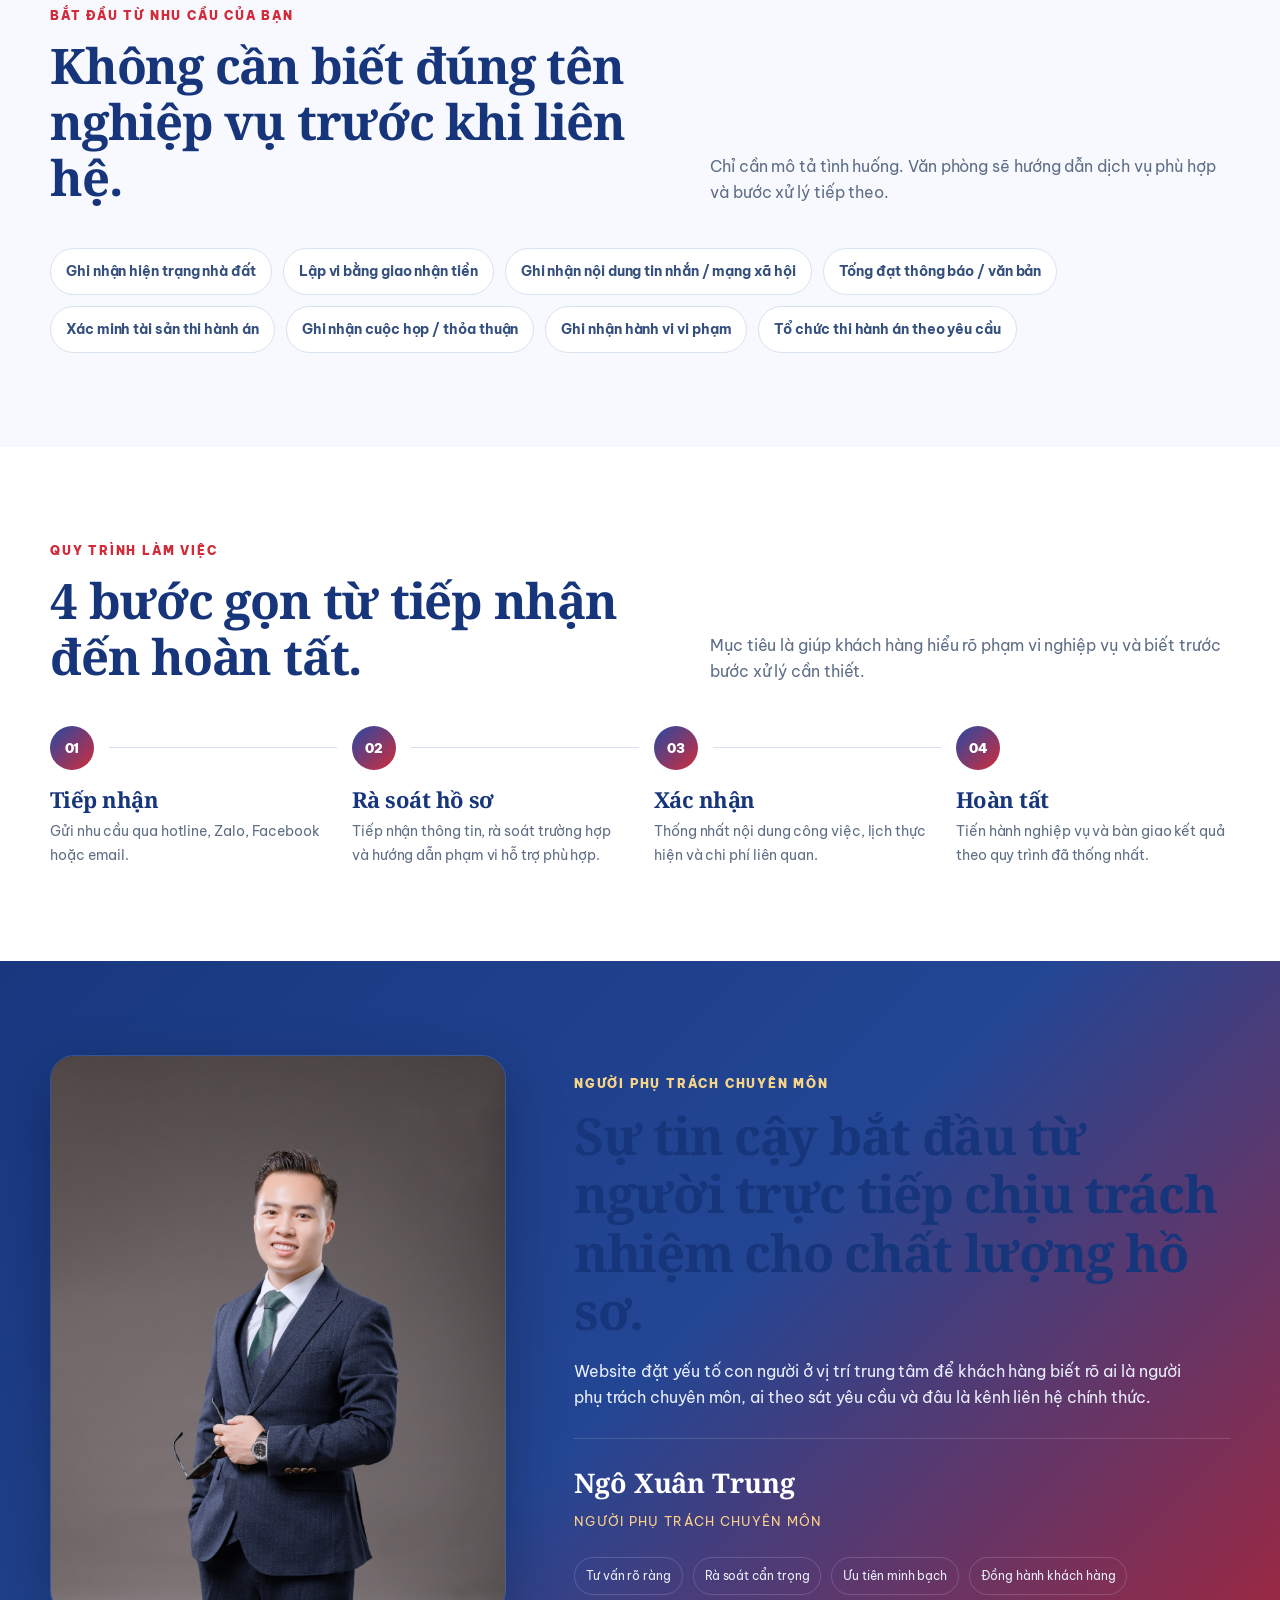
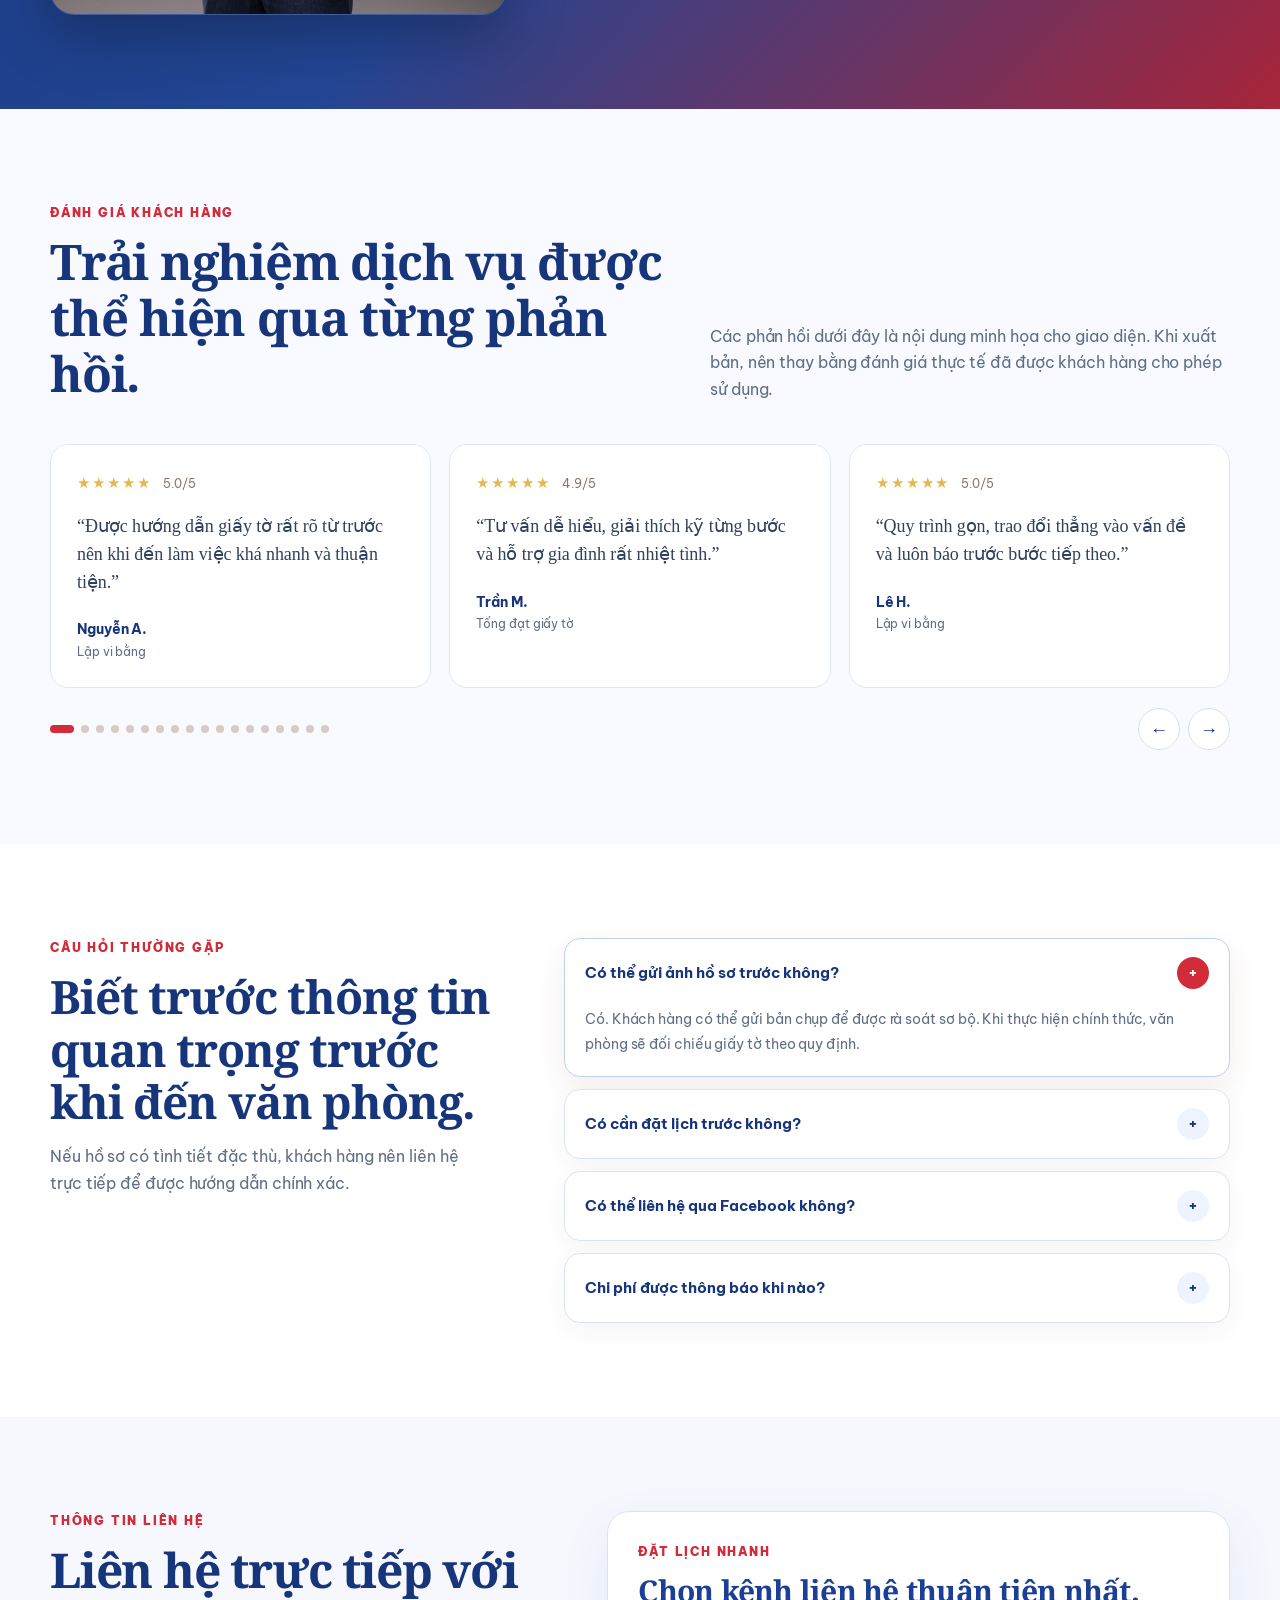
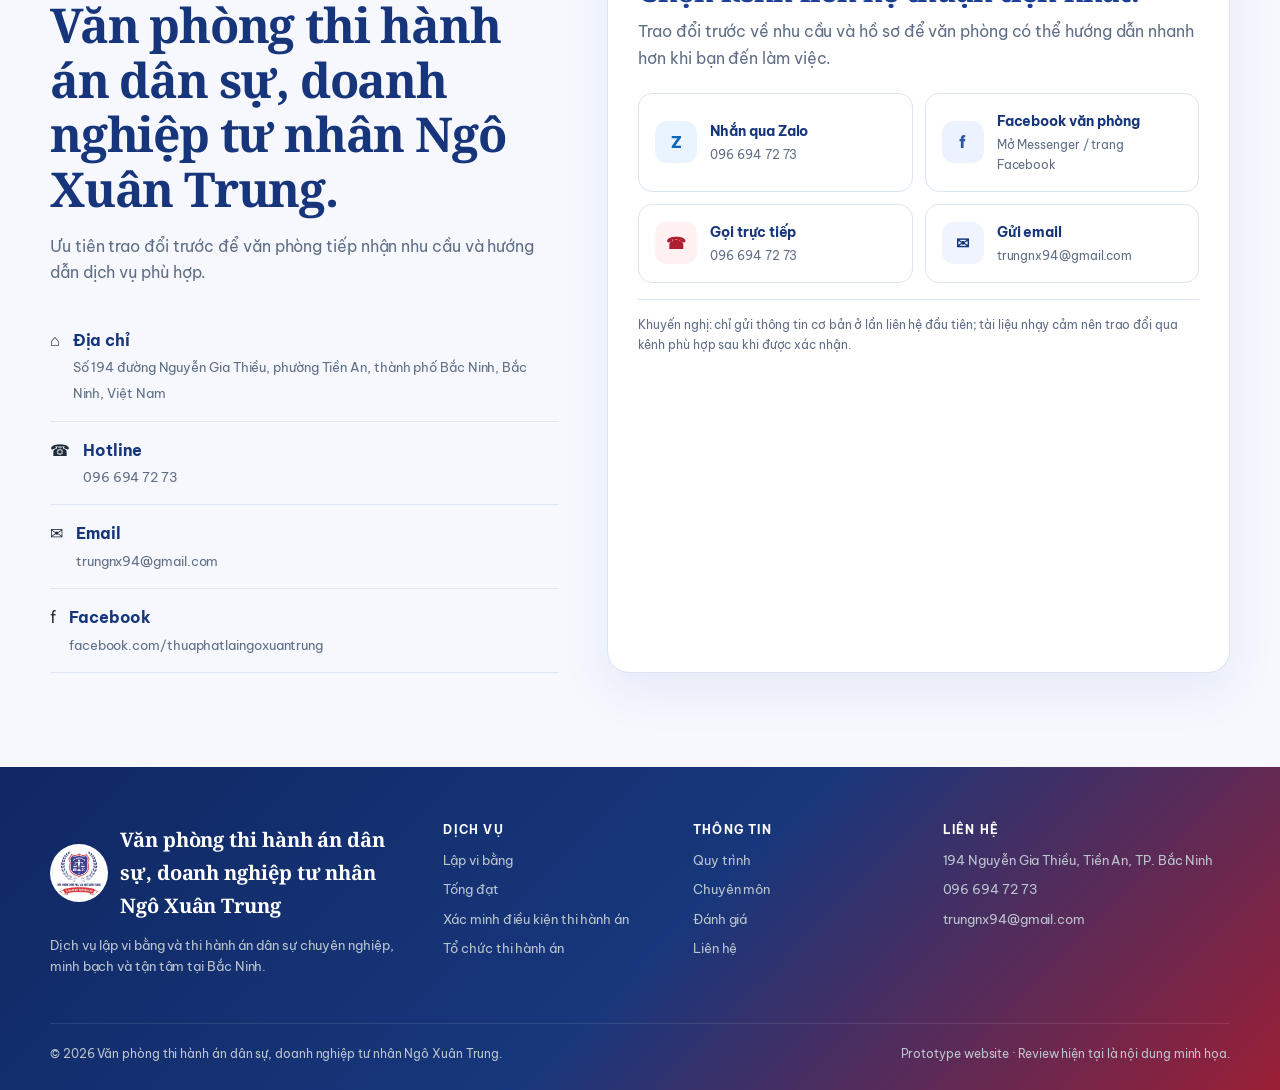
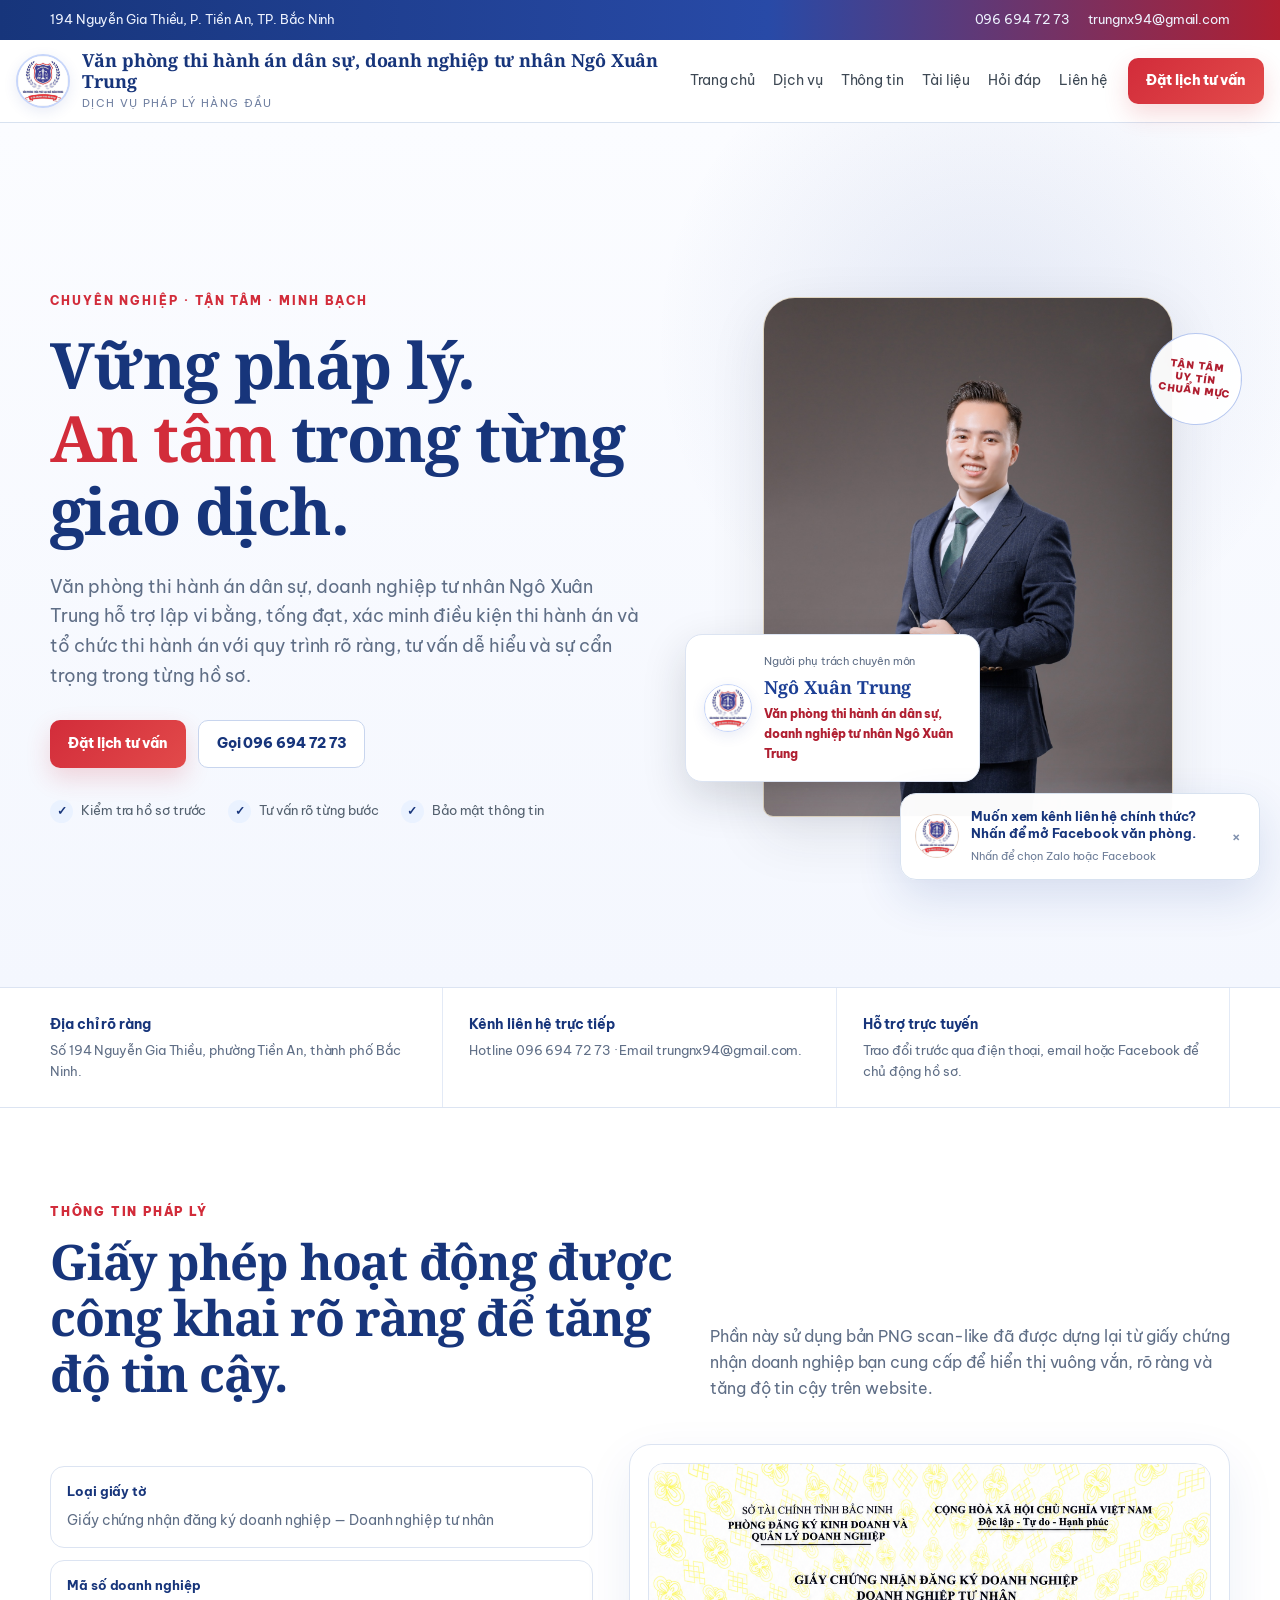
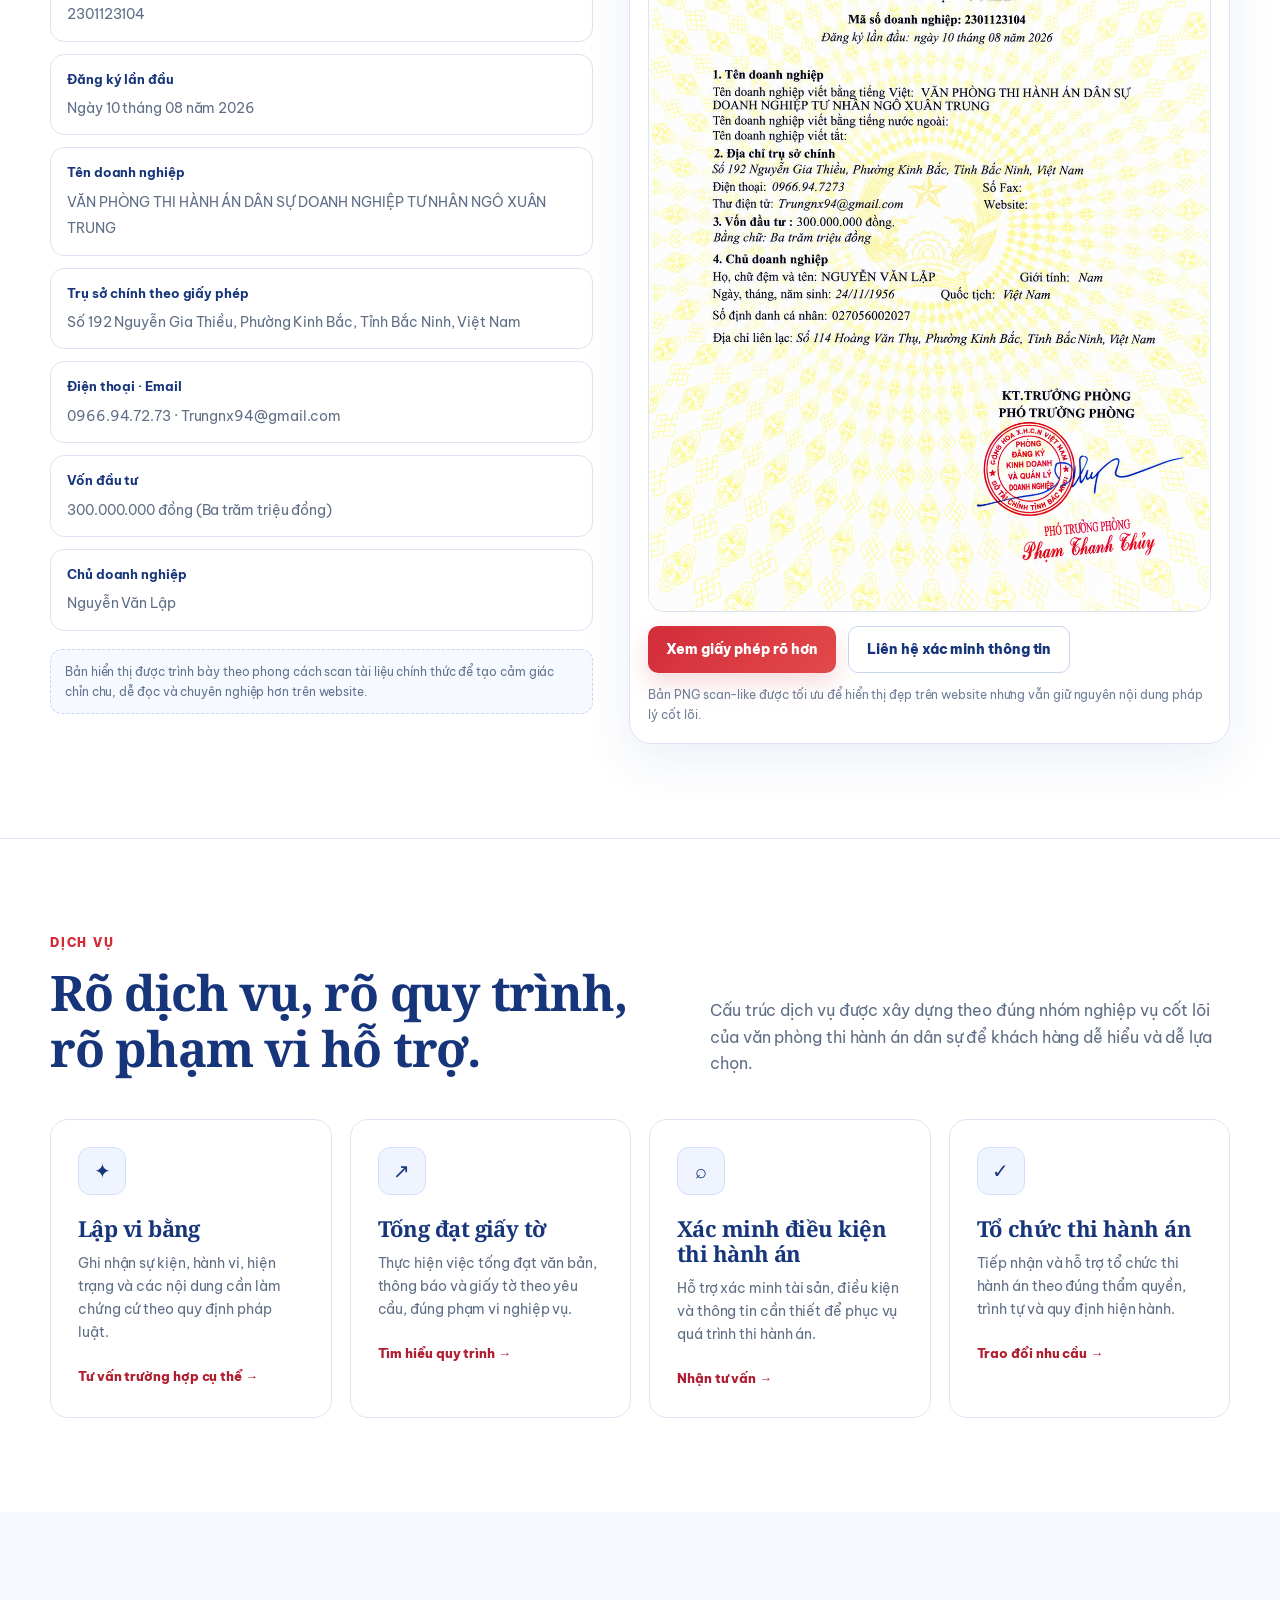
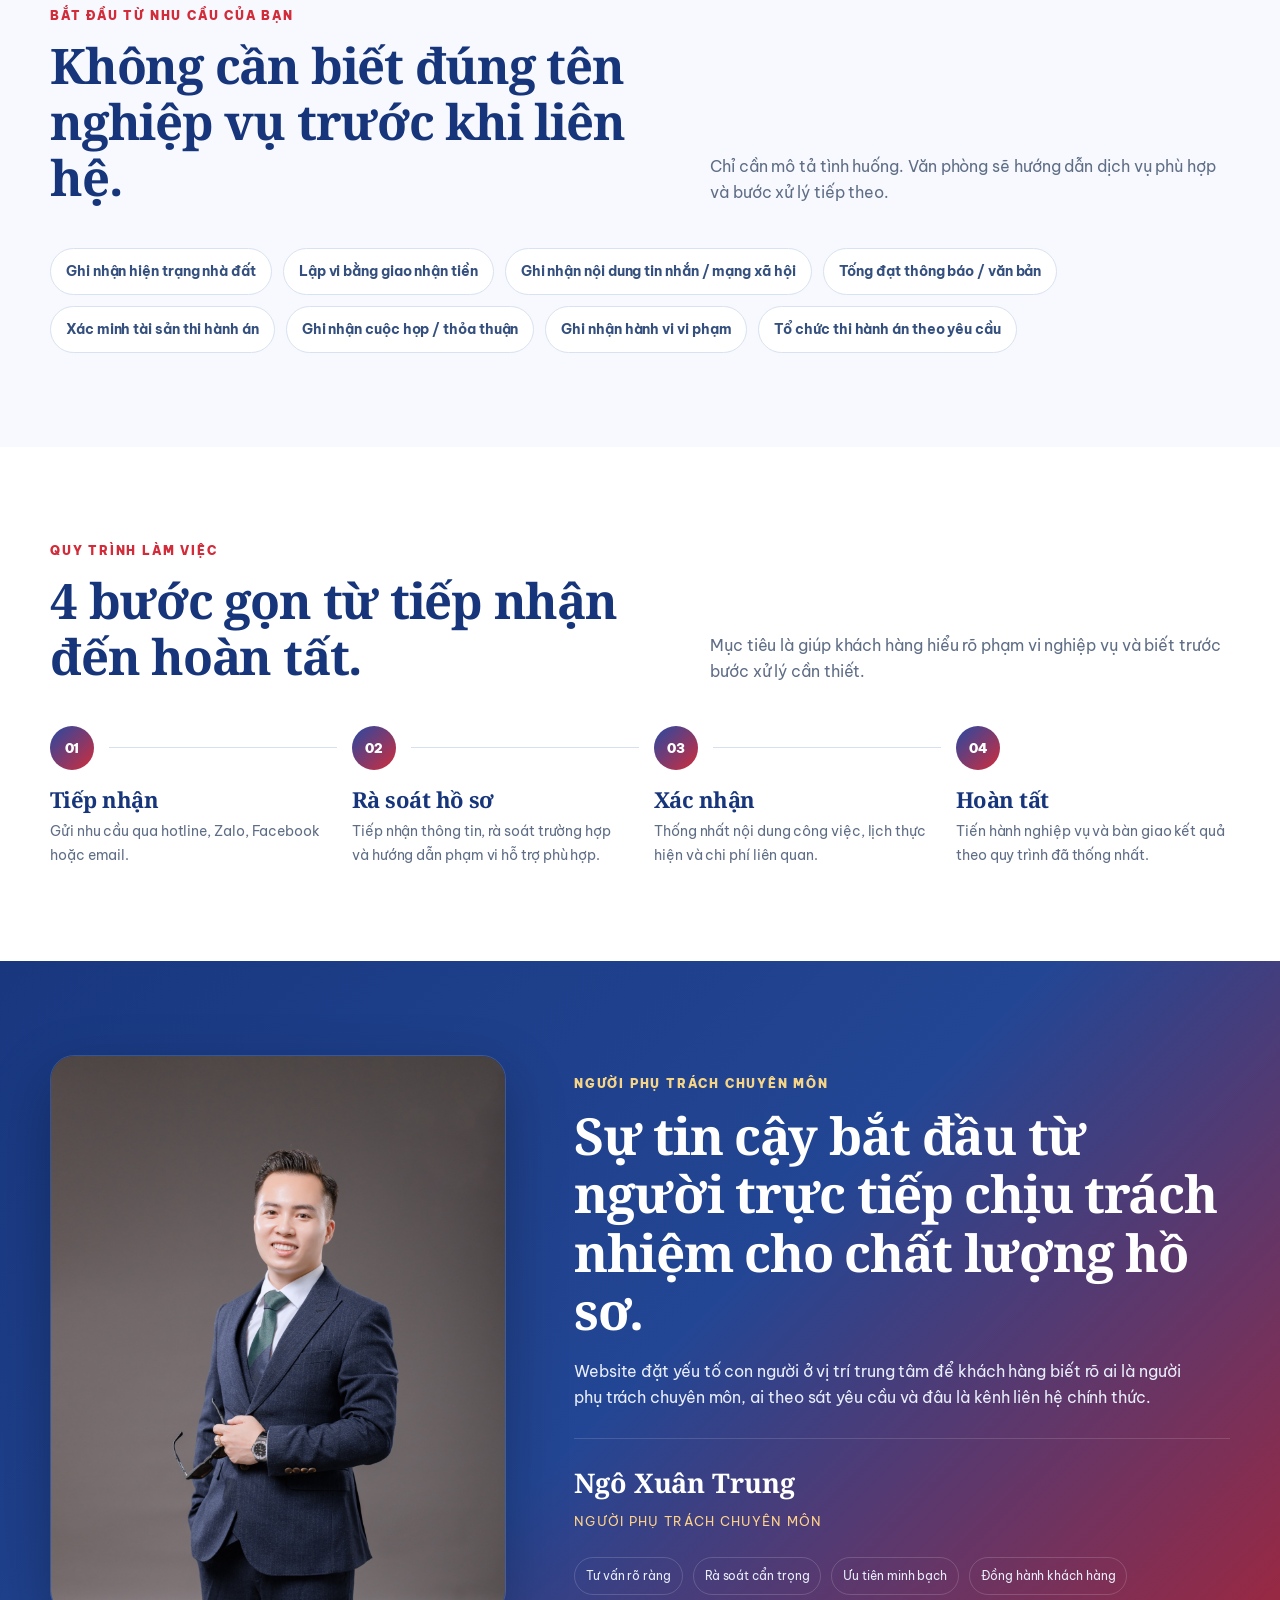
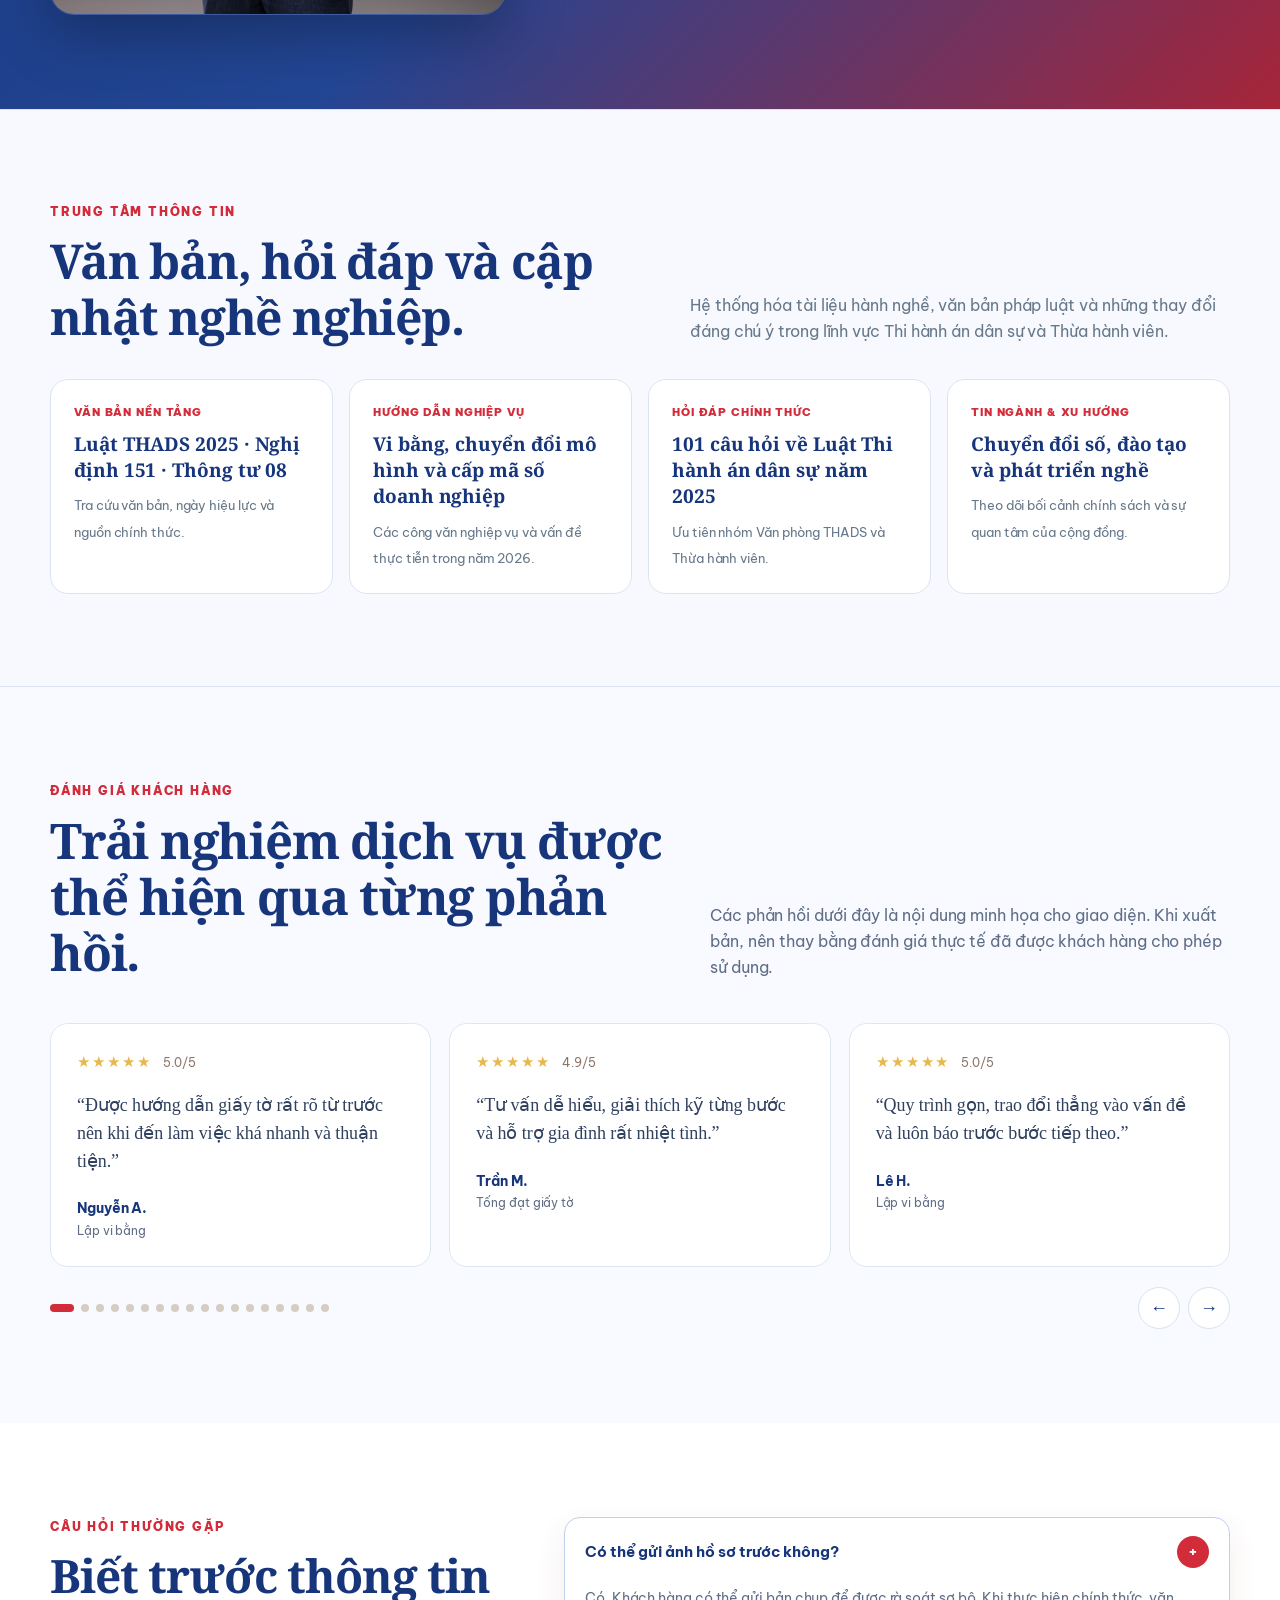
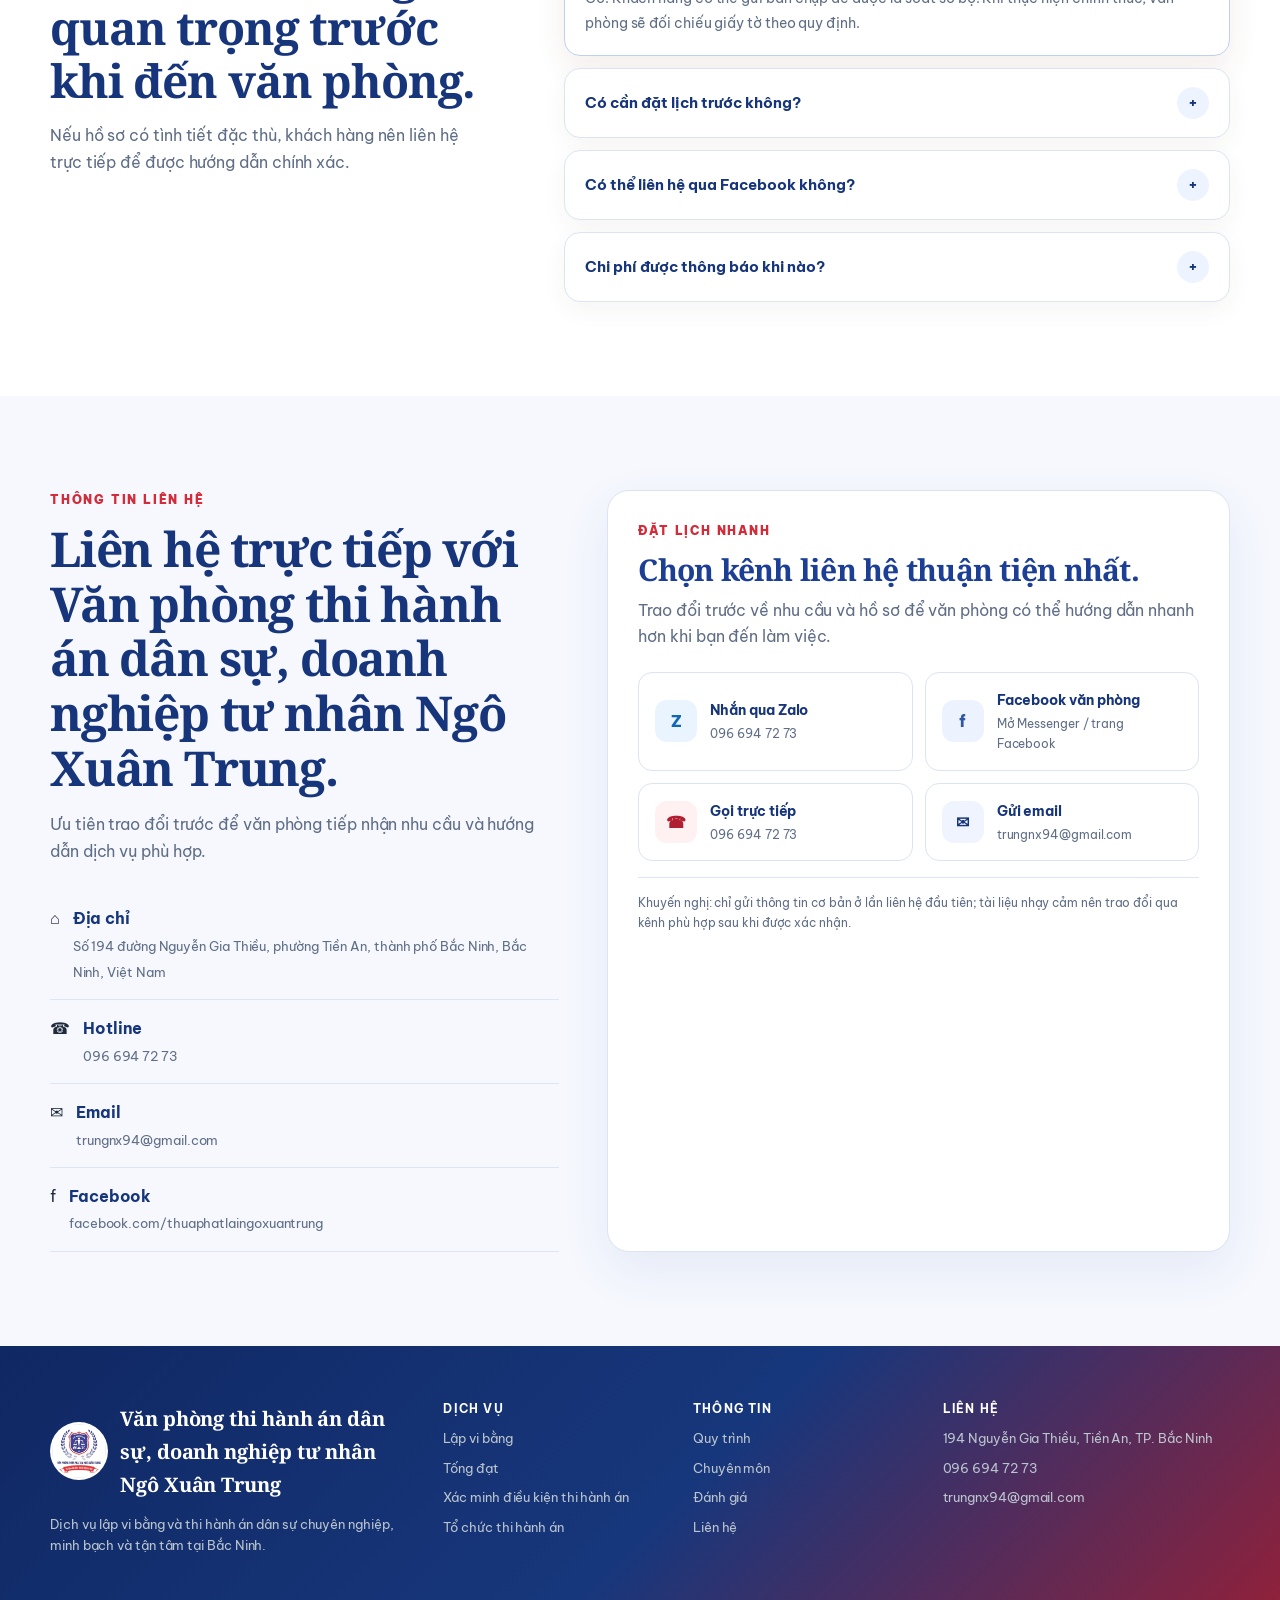
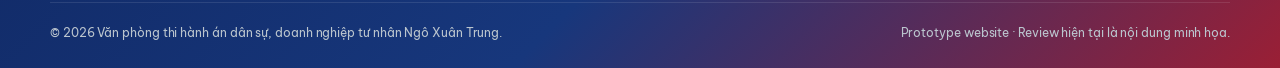
